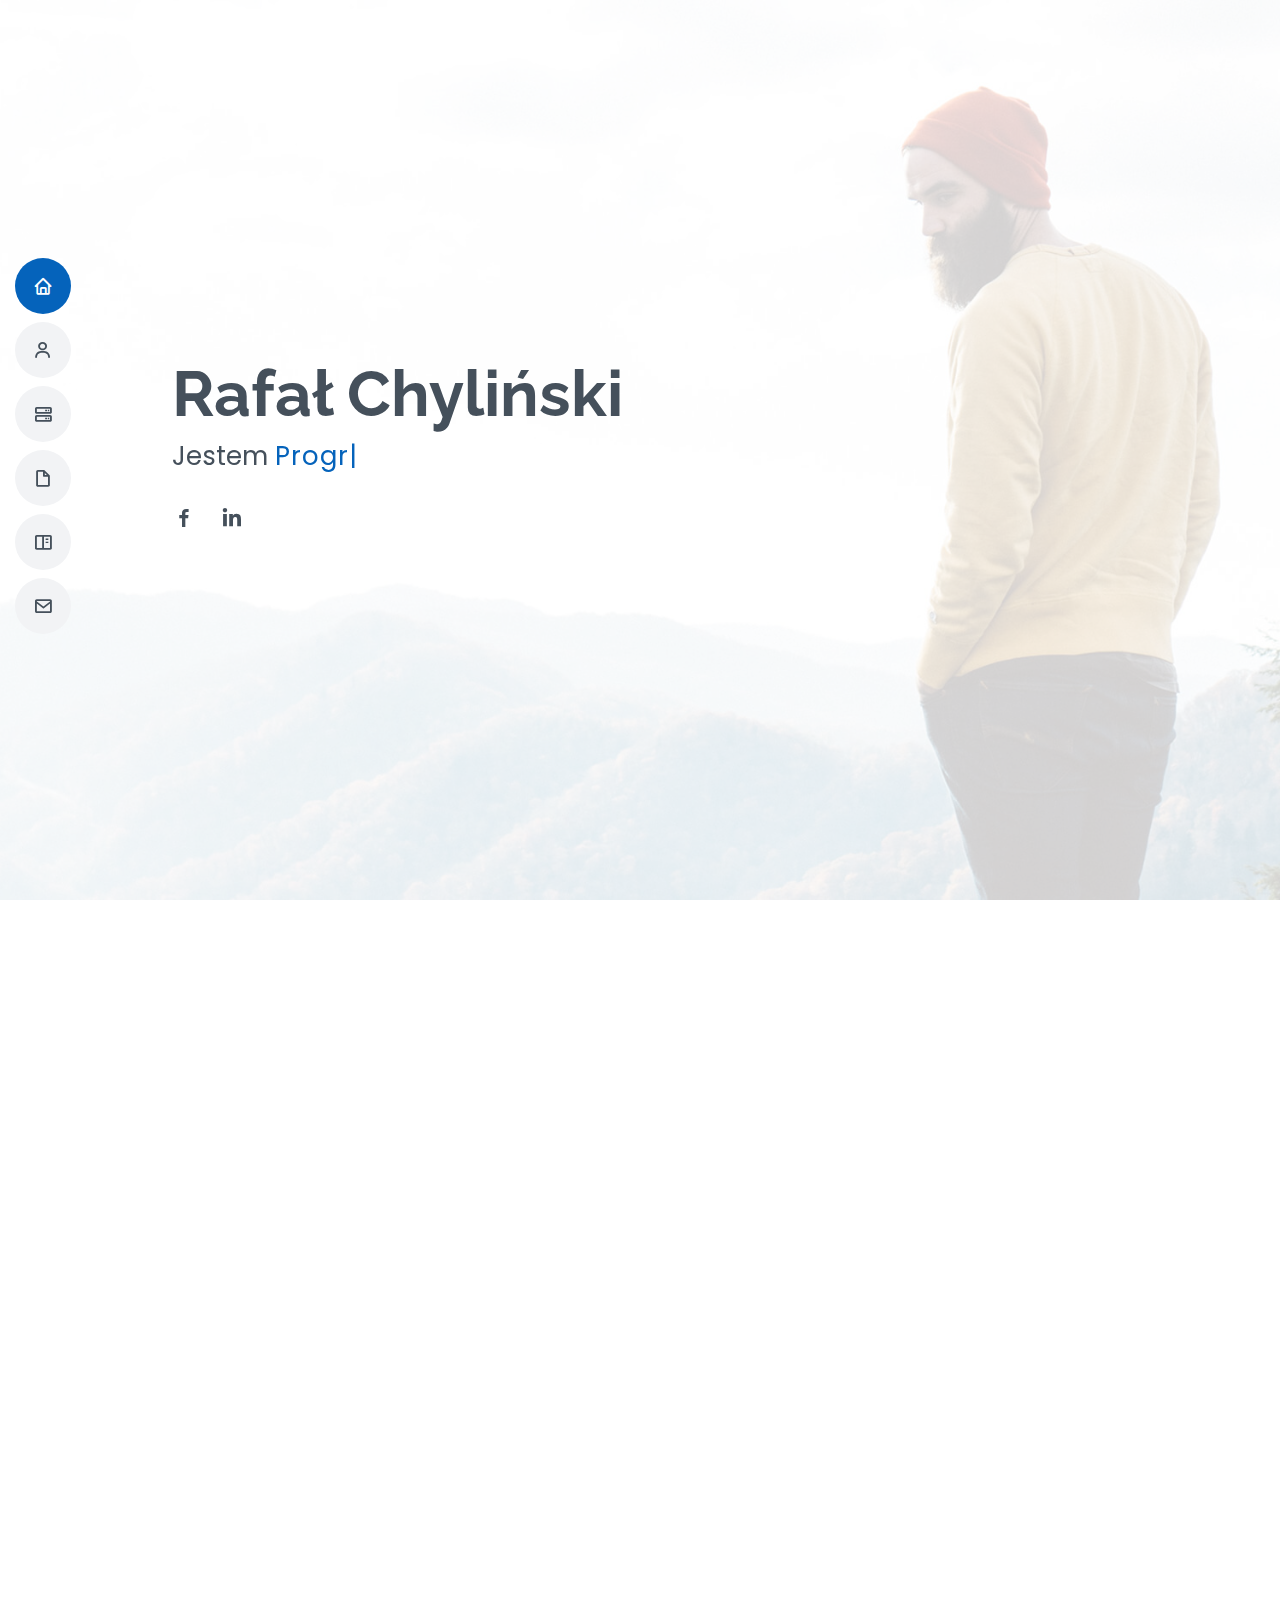
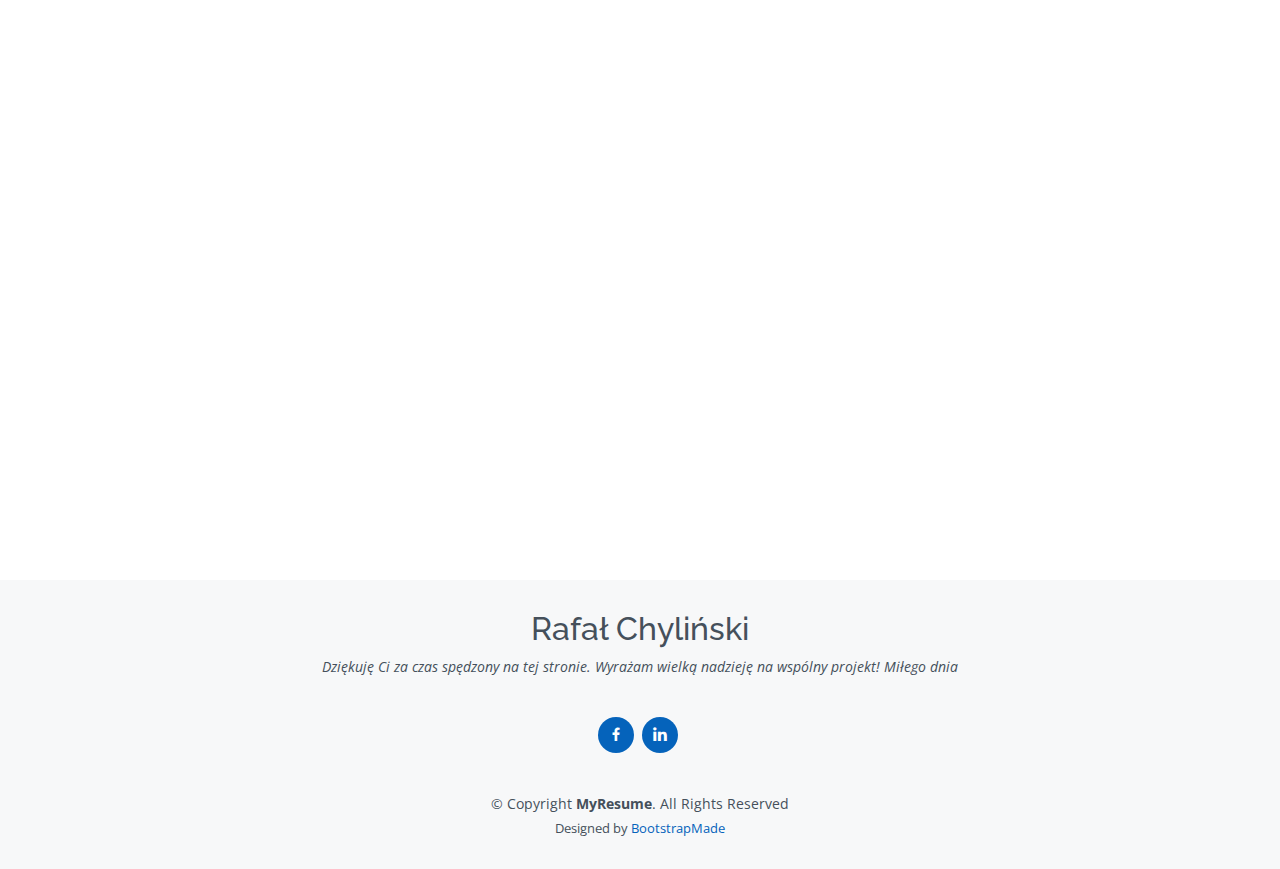
==== index.html @ b737c372 "fix contact form" ====
<!DOCTYPE html>
<html lang="en">

<head>
  <meta charset="utf-8">
  <meta content="width=device-width, initial-scale=1.0" name="viewport">

  <title>Rafał Chyliński Twój java developer</title>
  <meta content="" name="description">
  <meta content="" name="keywords">

  <!-- Favicons -->
  <link href="assets/img/favicon.png" rel="icon">
  <link href="assets/img/apple-touch-icon.png" rel="apple-touch-icon">

  <!-- Google Fonts -->
  <link href="https://fonts.googleapis.com/css?family=Open+Sans:300,300i,400,400i,600,600i,700,700i|Raleway:300,300i,400,400i,500,500i,600,600i,700,700i|Poppins:300,300i,400,400i,500,500i,600,600i,700,700i" rel="stylesheet">

  <!-- Vendor CSS Files -->
  <link href="assets/vendor/aos/aos.css" rel="stylesheet">
  <link href="assets/vendor/bootstrap/css/bootstrap.min.css" rel="stylesheet">
  <link href="assets/vendor/bootstrap-icons/bootstrap-icons.css" rel="stylesheet">
  <link href="assets/vendor/boxicons/css/boxicons.min.css" rel="stylesheet">
  <link href="assets/vendor/glightbox/css/glightbox.min.css" rel="stylesheet">
  <link href="assets/vendor/swiper/swiper-bundle.min.css" rel="stylesheet">

  <!-- Template Main CSS File -->
  <link href="assets/css/style.css" rel="stylesheet">

  <!-- =======================================================
  * Template Name: MyResume - v4.7.0
  * Template URL: https://bootstrapmade.com/free-html-bootstrap-template-my-resume/
  * Author: BootstrapMade.com
  * License: https://bootstrapmade.com/license/
  ======================================================== -->
</head>

<body>

  <!-- ======= Mobile nav toggle button ======= -->
  <!-- <button type="button" class="mobile-nav-toggle d-xl-none"><i class="bi bi-list mobile-nav-toggle"></i></button> -->
  <i class="bi bi-list mobile-nav-toggle d-xl-none"></i>
  <!-- ======= Header ======= -->
  <header id="header" class="d-flex flex-column justify-content-center">

    <nav id="navbar" class="navbar nav-menu">
      <ul>
        <li><a href="#hero" class="nav-link scrollto active"><i class="bx bx-home"></i> <span>Start</span></a></li>
        <li><a href="#about" class="nav-link scrollto"><i class="bx bx-user"></i> <span>O mnie</span></a></li>
        <li><a href="#skills" class="nav-link scrollto"><i class="bx bx-server"></i> <span>Umiejętności</span></a></li>
        <li><a href="#resume" class="nav-link scrollto"><i class="bx bx-file-blank"></i> <span>Kariera</span></a></li>
        <li><a href="#portfolio" class="nav-link scrollto"><i class="bx bx-book-content"></i> <span>Projekty</span></a></li>
        <li><a href="#contact" class="nav-link scrollto"><i class="bx bx-envelope"></i> <span>Kontakt</span></a></li>
      </ul>
    </nav><!-- .nav-menu -->

  </header><!-- End Header -->

  <!-- ======= Hero Section ======= -->
  <section id="hero" class="d-flex flex-column justify-content-center">
    <div class="container" data-aos="zoom-in" data-aos-delay="100">
      <h1>Rafał Chyliński</h1>
      <p>Jestem <span class="typed" data-typed-items="Programistą, Harcerzem, Pozytywnie usposobiony, Komunikatywny"></span></p>
      <div class="social-links">
<!--        <a href="#" class="twitter"><i class="bx bxl-twitter"></i></a>-->
        <a href="www.fb.chylu.pl" class="facebook"><i class="bx bxl-facebook"></i></a>
<!--        <a href="#" class="instagram"><i class="bx bxl-instagram"></i></a>-->
<!--        <a href="#" class="google-plus"><i class="bx bxl-skype"></i></a>-->
        <a href="www.linkedin.chylu.pl" class="linkedin"><i class="bx bxl-linkedin"></i></a>
      </div>
    </div>
  </section><!-- End Hero -->

  <main id="main">

    <!-- ======= About Section ======= -->
    <section id="about" class="about">
      <div class="container" data-aos="fade-up">

        <div class="section-title">
          <h2>O mnie</h2>
          <p>
            <br>Zapraszam do obejrzenia efektów mojej ścieżki, która będzie na tej stronie aktualizowana regularnie
          </p>
        </div>

        <div class="row">
          <div class="col-lg-4">
            <img src="assets/img/profile-img.jpg" class="img-fluid" alt="">
          </div>
          <div class="col-lg-8 pt-4 pt-lg-0 content">
            <h3>Trainee Java Developer.</h3>
            <p class="fst-italic">
<!--              coś tu może wstawię jako tekst-->
            </p>
            <div class="row">
              <div class="col-lg-6">
                <ul>
                  <li><i class="bi bi-chevron-right"></i> <strong>Data urodzenia:</strong> <span>27 czerwca 1993</span></li>
                  <li><i class="bi bi-chevron-right"></i> <strong>Strona:</strong> <span>www.chylu.pl</span></li>
                  <li><i class="bi bi-chevron-right"></i> <strong>Telefon:</strong> <span>+48 500 416 830</span></li>
                  <li><i class="bi bi-chevron-right"></i> <strong>Miasto:</strong> <span>Łódź, Polska</span></li>
                </ul>
              </div>
              <div class="col-lg-6">
                <ul>
                  <li><i class="bi bi-chevron-right"></i> <strong>Wiek:</strong> <span>29</span></li>
                  <li><i class="bi bi-chevron-right"></i> <strong>Poziom wiedzy:</strong> <span>Początkujący</span></li>
                  <li><i class="bi bi-chevron-right"></i> <strong>Adres mailowy:</strong> <span>rafalchylinski93@gmail.com</span></li>
                  <li><i class="bi bi-chevron-right"></i> <strong>Czy poszukuję pracy:</strong> <span>obecnie tak</span></li>
                </ul>
              </div>
            </div>
            <p>
              Jeszcze początkujący programista z wielką pasją tworzenia przemyślanego kodu.
              Od pierwszego "Hello World" świat pisania programów mnie niesamowicie wciągnął..
              <br><br>Ale początek mojej drogi wydaje mi się, że zaczął się wcześniej - kiedy to na lekcjach informatyki tworzyliśmy w HTML'u strony internetowe.
              Wtedy już czułem, że chciałbym tworzyć kod i urzeczywistniać zakładane cele projektowe.
              Później nastał moment największego boomu na CMS'y i
              utworzyłem istniejącą do dzisiaj stronę mojej drużyny <a href="www.stalowa.pl" >Stalowej Trzynastki</a>
              <br><br>
              Po wielu latach pracy z klientami w obsłudze telefonicznej czy bezpośredniej, zdecydowałem się wrócić do mojego marzenia. Idei zostania programistą.
              <br> Śledziłem techonologię Python / C++ / C#... Jednak to java skradła moje serce i jej poświęciłem ostatni czas swojego życia.
            </p>
          </div>
        </div>

      </div>
    </section><!-- End About Section -->


    <!-- ======= Skills Section ======= -->
    <section id="skills" class="skills section-bg">
      <div class="container" data-aos="fade-up">

        <div class="section-title">
          <h2>Umiejętności</h2>
          <p>Zdolności wyuczone podczas mojej kariery zawodowej i nauki</p>
        </div>

        <div class="row skills-content">

          <div class="col-lg-6">

            <div class="progress">
              <span class="skill"><h1>Twarde:</h1> <i class="val"></i></span>
            </div>
            <div class="progress">
              <span class="skill"><h3>- Java</h3> <i class="val"></i></span>
            </div>
            <div class="progress">
              <span class="skill"><h3>- Swing</h3> <i class="val"></i></span>
            </div>
            <div class="progress">
              <span class="skill"><h3>- JavaFX</h3> <i class="val"></i></span>
            </div>
            <div class="progress">
              <span class="skill"><h3>- Vaadin</h3> <i class="val"></i></span>
            </div>
            <div class="progress">
              <span class="skill"><h3>- Maven</h3> <i class="val"></i></span>
            </div>
            <div class="progress">
              <span class="skill"><h3>- H2</h3> <i class="val"></i></span>
            </div>


          </div>

          <div class="col-lg-6">
            <div class="progress">
              <span class="skill"><h1>Miękkie:</h1> <i class="val"></i></span>
            </div>
            <div class="progress">
              <span class="skill"><h3>- Ciepliwość</h3> <i class="val"></i></span>
            </div>
            <div class="progress">
              <span class="skill"><h3>- Komunikatywność</h3> <i class="val"></i></span>
            </div>
            <div class="progress">
              <span class="skill"><h3>- Kreatywność</h3> <i class="val"></i></span>
            </div>
            <div class="progress">
              <span class="skill"><h3>- Samodyscyplina</h3> <i class="val"></i></span>
            </div>
            <div class="progress">
              <span class="skill"><h3>- Motywacja do pracy</h3> <i class="val"></i></span>
            </div>
            <div class="progress">
              <span class="skill"><h3>- Odporność na stres</h3> <i class="val"></i></span>
            </div>
          </div>

        </div>

      </div>
    </section><!-- End Skills Section -->

    <!-- ======= Resume Section ======= -->
    <section id="resume" class="resume">
      <div class="container" data-aos="fade-up">

        <div class="section-title">
          <h2>Ścieżka zawodowa</h2>
          <p>Każdy człowiek ma swoje własne ścieżki, ja moją opisałem poniżej</p>
        </div>

        <div class="row">

          <div class="col-lg-6">
            <h3 class="resume-title">Doświadczenie zawodowe:</h3>

            <div class="resume-item">
              <h4>Operator - Specjalista ds. szybkiego reagowania</h4>
              <h5>2021 Maj - 2022 Czerwiec</h5>
              <p><em><b>Viasat Monitoring</b>, Warszawa, Polska </em></p>
              <ul>
                <li>Operator czuwający nad bezpieczeństwem obiektów</li>
                <li>Zamknięcie działu monitorowania obiektu do końca czerwca 2022</li>
                <li><b>Nabyte umiejętności:</b>
                  <br> Działanie pod presją czasu
                  <br> Odporność na stres
                  <br> Asertywność
                  <br> Umiejętność utrzymania stałego skupienia (zmiany 12 godzinne)
                </li>
              </ul>
            </div>

            <div class="resume-item">
              <h4>Pracownik magazynowy</h4>
              <h5>2020 Lipiec - 2021 Kwiecień</h5>
              <p><em><b>Albert Heijn</b>, Ultrecht, Bleiswijk, Królewstwo Niderlandów</em></p>
              <ul>
                <li>Pracownik magazynowy w polskiej załodze</li>
                <li><b>Nabyte umiejętności:</b>
                  <br> Holenderska kultura pracy
                </li>
              </ul>
            </div>

            <div class="resume-item">
              <h4>Zastępca kierownika sklepu zoologicznego</h4>
              <h5>2018 Luty - 2020 Maj</h5>
              <p><em><b>Pimpek</b>, Łódź, Polska</em></p>
              <ul>
                <li>Od czerwca 2019 zastępca kierowniku sklepu, aż do jego upadku przez pandemię COVID-19</li>
                <li>Zajmowanie się zamawiania towaru / fakturowaniem przychodzących klientów</li>
                <li><b>Nabyte umiejętności:</b>
                  <br> Sprawne rozwiązywanie konfliktów
                  <br> Niwelowanie szumów komunikacyjnych
                </li>
              </ul>
            </div>

            <div class="resume-item">
              <h4>Starszy konsultant ds obsługi klienta</h4>
              <h5>2014 Lipiec - 2018 Luty</h5>
              <p><em><b>DHL Parcel</b>, Łódź, Polska</em></p>
              <ul>
                <li>Od 2017 pracownik działu mailowego</li>
                <li>Od 2016 tytuł: Starszy konsultant</li>
                <li><b>Nabyte umiejętności:</b>
                  <br> Cierpliwość
                  <br> Pokora
                  <br> Pewność siebie
                </li>
              </ul>
            </div>

            <div class="resume-item">
              <h4>Specjalista ds. obsługi klienta</h4>
              <h5>2011 Sierpień - 2014 Czerwiec</h5>
              <p><em><b>PGE Obrót</b>, Łódź, Polska</em></p>
              <ul>
                <li>Od 2013 tytuł: "Specjalisty" oraz rozpoczęcie pracy na cały etat</li>
                <li>W 2011 praca w niepełnym wymiarze godzin, w związku z nauką</li>
                <li><b>Nabyte umiejętności:</b>
                  <br> Kreatywność
                  <br> Komunikatywność
                  <br> Otwartość na rozwój
                  <br> Zdolnośc do empatii
                </li>
              </ul>
            </div>



          </div>


          <div class="col-lg-6">
            <h3 class="resume-title">Streszczenie</h3>
            <div class="resume-item pb-0">
              <h4>Rafał Chyliński</h4>
              <p><em>Wieloletni pracownik call-center / pracy w handlu / biura ochrony, <br>nauczyłem się programować i wystawiam swoją kandydaturę na rynku pracy</em></p>
              <ul>
                <li>Łódź, Polska</li>
                <li>+48 500 416 830</li>
                <li>rafalchylinski93@gmail.com</li>
              </ul>
            </div>

            <div class="resume-item">
              <h4>Przewodniczący stowarzyszenia</h4>
              <h5>2016 Sierpień - Obecnie</h5>
              <p><em><b>XIII ŁNDH</b>, Łódź, Polska</em></p>
              <ul>
                <li>Od 2016 przewodniczący stowarzyszenia <br>XIII niezależnej drużyny harcerskiej <br>"Stalowa Trzynastka" im. gen. Józefa Bema</li>
              </ul>
            </div>

            <h3 class="resume-title">Edukacja</h3>
            <div class="resume-item">
              <h4>Technik organizacji usług gastronomicznych</h4>
              <h5>2009 - 2013</h5>
              <p><em>Zespół Szkół Gastronomicznych w Łodzi</em></p>
              <p>Planowanie i rozliczanie usług gastronomicznych. Określanie zakresu usług i potrzebnego sprzętu oraz zasobów ludzkich. Pisanie dokumentacji i rozliczeń. Umiejętności gotowania</p>
            </div>
            <h3 class="resume-title">Zainteresowania</h3>
            <div class="resume-item">
              <h4>Szermierka go-now</h4>
              <h5>2014 - obecnie</h5>
              <p>Sport na bazie tradycyjnych walk bronią białą - w bezpiecznej formie szabel okrytych pianką.</p>
            </div>
            <div class="resume-item">
              <h4>Gitara</h4>
              <h5>2003 - obecnie</h5>
              <p>Od początków w ZHP grałem przy ogniskach i śpiewankach. Lubię najbardziej rock ballady.</p>
            </div>
            <div class="resume-item">
              <h4>Esport</h4>
              <h5>2017 - obecnie</h5>
              <p>Początkowo organizator turniejów TurniejeOnline.eu Później bierny obserwator</p>
            </div>
          </div>


        </div>

      </div>
    </section><!-- End Resume Section -->

    <!-- ======= Portfolio Section ======= -->
    <section id="portfolio" class="portfolio section-bg">
      <div class="container" data-aos="fade-up">

        <div class="section-title">
          <h2>Realizowane projekty</h2>
          <p>
            W tej sekcji znajdą Państwo opisy realizowanych przez ze mnie projektów. Dla wygody są podzielone na wciąż trwające i te już zakończone
          </p>
        </div>

        <div class="row">
          <div class="col-lg-12 d-flex justify-content-center" data-aos="fade-up" data-aos-delay="100">
            <ul id="portfolio-flters">
              <li data-filter="*" class="filter-active">Wszystkie</li>
              <li data-filter=".filter-web">W trakcie</li>
              <li data-filter=".filter-card">Zakończone</li>
            </ul>
          </div>
        </div>


        <div class="row portfolio-container" data-aos="fade-up" data-aos-delay="200">


          <div class="col-lg-4 col-md-6 portfolio-item filter-web">
            <div class="portfolio-wrap">
              <img src="assets/img/portfolio/portfolio-1.jpg" class="img-fluid" alt="">
              <div class="portfolio-info">
                <h4>Hotel Manager</h4>
                <p>W trakcie</p>
                <div class="portfolio-links">
                  <a href="hotelapp.html" class="portfolio-details-lightbox" data-glightbox="type: external" title="Szczegóły projektu"><i class="bx bx-link"></i></a>
                </div>
              </div>
            </div>
          </div>

          <div class="col-lg-4 col-md-6 portfolio-item filter-card">
            <div class="portfolio-wrap">
              <img src="assets/img/portfolio/portfolio-2.jpg" class="img-fluid" alt="">
              <div class="portfolio-info">
                <h4>Walczące koty</h4>
                <p>Zakończone</p>
                <div class="portfolio-links">
                  <a href="catsapp.html" class="portfolio-details-lightbox" data-glightbox="type: external" title="Portfolio Details"><i class="bx bx-link"></i></a>
                </div>
              </div>
            </div>
          </div>

        </div>

      </div>
    </section><!-- End Portfolio Section -->

    <!-- ======= Contact Section ======= -->
    <section id="contact" class="contact">
      <div class="container" data-aos="fade-up">

        <div class="section-title">
          <h2>Contact</h2>
        </div>

        <div class="row mt-1">

          <div class="col-lg-4">
            <div class="info">
              <div class="address">
                <i class="bi bi-geo-alt"></i>
                <h4>Lokalizacja:</h4>
                <p>Łódź, Polska</p>
              </div>

              <div class="email">
                <i class="bi bi-envelope"></i>
                <h4>Email:</h4>
                <p>rafalchylinski93@gmail.com</p>
              </div>

              <div class="phone">
                <i class="bi bi-phone"></i>
                <h4>Telefon:</h4>
                <p>+48 500 416 830</p>
              </div>

            </div>

          </div>

          <div class="col-lg-8 mt-5 mt-lg-0">

            <form action="forms/contact.php" method="post" role="form" class="php-email-form">
              <div class="row">
                <div class="col-md-6 form-group">
                  <input type="text" name="name" class="form-control" id="name" placeholder="Twoje imię i nazwisko" required>
                </div>
                <div class="col-md-6 form-group mt-3 mt-md-0">
                  <input type="email" class="form-control" name="email" id="email" placeholder="Twój adres mailowy" required>
                </div>
              </div>
              <div class="form-group mt-3">
                <input type="text" class="form-control" name="subject" id="subject" placeholder="Temat wiadomości" required>
              </div>
              <div class="form-group mt-3">
                <textarea class="form-control" name="message" rows="5" placeholder="Twoja wiadomość" required></textarea>
              </div>
              <div class="my-3">
                <div class="loading">Ładowanie</div>
                <div class="error-message"></div>
                <div class="sent-message">Formularz obecnie nie działa. Proszę o wysłać wiadomość na mail podany po lewej</div>
              </div>
              <div class="text-center"><button type="submit">Obecnie nie wyśle wiadomości</button></div>
            </form>

          </div>

        </div>

      </div>
    </section><!-- End Contact Section -->

  </main><!-- End #main -->

  <!-- ======= Footer ======= -->
  <footer id="footer">
    <div class="container">
      <h2>Rafał Chyliński</h2>
      <p>Dziękuję Ci za czas spędzony na tej stronie. Wyrażam wielką nadzieję na wspólny projekt! Miłego dnia</p>
      <div class="social-links">
        <!--        <a href="#" class="twitter"><i class="bx bxl-twitter"></i></a>-->
        <a href="www.fb.chylu.pl" class="facebook"><i class="bx bxl-facebook"></i></a>
        <!--        <a href="#" class="instagram"><i class="bx bxl-instagram"></i></a>-->
        <!--        <a href="#" class="google-plus"><i class="bx bxl-skype"></i></a>-->
        <a href="www.linkedin.chylu.pl" class="linkedin"><i class="bx bxl-linkedin"></i></a>
      </div>
      <div class="copyright">
        &copy; Copyright <strong><span>MyResume</span></strong>. All Rights Reserved
      </div>
      <div class="credits">
        <!-- All the links in the footer should remain intact. -->
        <!-- You can delete the links only if you purchased the pro version. -->
        <!-- Licensing information: [license-url] -->
        <!-- Purchase the pro version with working PHP/AJAX contact form: https://bootstrapmade.com/free-html-bootstrap-template-my-resume/ -->
        Designed by <a href="https://bootstrapmade.com/">BootstrapMade</a>
      </div>
    </div>
  </footer><!-- End Footer -->

  <div id="preloader"></div>
  <a href="#" class="back-to-top d-flex align-items-center justify-content-center"><i class="bi bi-arrow-up-short"></i></a>

  <!-- Vendor JS Files -->
  <script src="assets/vendor/purecounter/purecounter.js"></script>
  <script src="assets/vendor/aos/aos.js"></script>
  <script src="assets/vendor/bootstrap/js/bootstrap.bundle.min.js"></script>
  <script src="assets/vendor/glightbox/js/glightbox.min.js"></script>
  <script src="assets/vendor/isotope-layout/isotope.pkgd.min.js"></script>
  <script src="assets/vendor/swiper/swiper-bundle.min.js"></script>
  <script src="assets/vendor/typed.js/typed.min.js"></script>
  <script src="assets/vendor/waypoints/noframework.waypoints.js"></script>
  <script src="assets/vendor/php-email-form/validate.js"></script>

  <!-- Template Main JS File -->
  <script src="assets/js/main.js"></script>

</body>

</html>
---- assets/css/style.css ----
/**
* Template Name: MyResume - v4.7.0
* Template URL: https://bootstrapmade.com/free-html-bootstrap-template-my-resume/
* Author: BootstrapMade.com
* License: https://bootstrapmade.com/license/
*/

/*--------------------------------------------------------------
# General
--------------------------------------------------------------*/
body {
  font-family: "Open Sans", sans-serif;
  color: #272829;
}

a {
  color: #0563bb;
  text-decoration: none;
}

a:hover {
  color: #067ded;
  text-decoration: none;
}

h1, h2, h3, h4, h5, h6 {
  font-family: "Raleway", sans-serif;
}

/*--------------------------------------------------------------
# Back to top button
--------------------------------------------------------------*/
.back-to-top {
  position: fixed;
  visibility: hidden;
  opacity: 0;
  right: 15px;
  bottom: 15px;
  z-index: 996;
  background: #0563bb;
  width: 40px;
  height: 40px;
  border-radius: 50px;
  transition: all 0.4s;
}
.back-to-top i {
  font-size: 28px;
  color: #fff;
  line-height: 0;
}
.back-to-top:hover {
  background: #0678e3;
  color: #fff;
}
.back-to-top.active {
  visibility: visible;
  opacity: 1;
}

/*--------------------------------------------------------------
# Preloader
--------------------------------------------------------------*/
#preloader {
  position: fixed;
  top: 0;
  left: 0;
  right: 0;
  bottom: 0;
  z-index: 9999;
  overflow: hidden;
  background: #fff;
}

#preloader:before {
  content: "";
  position: fixed;
  top: calc(50% - 30px);
  left: calc(50% - 30px);
  border: 6px solid #0563bb;
  border-top-color: #fff;
  border-bottom-color: #fff;
  border-radius: 50%;
  width: 60px;
  height: 60px;
  -webkit-animation: animate-preloader 1s linear infinite;
  animation: animate-preloader 1s linear infinite;
}

@-webkit-keyframes animate-preloader {
  0% {
    transform: rotate(0deg);
  }
  100% {
    transform: rotate(360deg);
  }
}

@keyframes animate-preloader {
  0% {
    transform: rotate(0deg);
  }
  100% {
    transform: rotate(360deg);
  }
}
/*--------------------------------------------------------------
# Disable aos animation delay on mobile devices
--------------------------------------------------------------*/
@media screen and (max-width: 768px) {
  [data-aos-delay] {
    transition-delay: 0 !important;
  }
}
/*--------------------------------------------------------------
# Header
--------------------------------------------------------------*/
#header {
  position: fixed;
  top: 0;
  left: 0;
  bottom: 0;
  z-index: 9997;
  transition: all 0.5s;
  padding: 15px;
  overflow-y: auto;
}
@media (max-width: 992px) {
  #header {
    width: 300px;
    background: #fff;
    border-right: 1px solid #e6e9ec;
    left: -300px;
  }
}

@media (min-width: 992px) {
  #main {
    margin-left: 100px;
  }
}
/*--------------------------------------------------------------
# Navigation Menu
--------------------------------------------------------------*/
/**
* Desktop Navigation 
*/
.nav-menu {
  padding: 0;
  display: block;
}
.nav-menu * {
  margin: 0;
  padding: 0;
  list-style: none;
}
.nav-menu > ul > li {
  position: relative;
  white-space: nowrap;
}
.nav-menu a, .nav-menu a:focus {
  display: flex;
  align-items: center;
  color: #45505b;
  padding: 10px 18px;
  margin-bottom: 8px;
  transition: 0.3s;
  font-size: 15px;
  border-radius: 50px;
  background: #f2f3f5;
  height: 56px;
  width: 100%;
  overflow: hidden;
  transition: 0.3s;
}
.nav-menu a i, .nav-menu a:focus i {
  font-size: 20px;
}
.nav-menu a span, .nav-menu a:focus span {
  padding: 0 5px 0 7px;
  color: #45505b;
}
@media (min-width: 992px) {
  .nav-menu a, .nav-menu a:focus {
    width: 56px;
  }
  .nav-menu a span, .nav-menu a:focus span {
    display: none;
    color: #fff;
  }
}
.nav-menu a:hover, .nav-menu .active, .nav-menu .active:focus, .nav-menu li:hover > a {
  color: #fff;
  background: #0563bb;
}
.nav-menu a:hover span, .nav-menu .active span, .nav-menu .active:focus span, .nav-menu li:hover > a span {
  color: #fff;
}
.nav-menu a:hover, .nav-menu li:hover > a {
  width: 100%;
  color: #fff;
}
.nav-menu a:hover span, .nav-menu li:hover > a span {
  display: block;
}

/**
* Mobile Navigation 
*/
.mobile-nav-toggle {
  position: fixed;
  right: 10px;
  top: 10px;
  z-index: 9998;
  border: 0;
  background: none;
  font-size: 28px;
  transition: all 0.4s;
  outline: none !important;
  line-height: 0;
  cursor: pointer;
  border-radius: 50px;
  padding: 5px;
}
.mobile-nav-toggle i {
  color: #45505b;
}

.mobile-nav-active {
  overflow: hidden;
}
.mobile-nav-active #header {
  left: 0;
}
.mobile-nav-active .mobile-nav-toggle {
  color: #fff;
  background-color: #0563bb;
}

/*--------------------------------------------------------------
# Hero Section
--------------------------------------------------------------*/
#hero {
  width: 100%;
  height: 100vh;
  background: url("../img/hero-bg.jpg") top right no-repeat;
  background-size: cover;
  position: relative;
}
@media (min-width: 992px) {
  #hero {
    padding-left: 160px;
  }
}
#hero:before {
  content: "";
  background: rgba(255, 255, 255, 0.8);
  position: absolute;
  bottom: 0;
  top: 0;
  left: 0;
  right: 0;
}
#hero h1 {
  margin: 0;
  font-size: 64px;
  font-weight: 700;
  line-height: 56px;
  color: #45505b;
}
#hero p {
  color: #45505b;
  margin: 15px 0 0 0;
  font-size: 26px;
  font-family: "Poppins", sans-serif;
}
#hero p span {
  color: #0563bb;
  letter-spacing: 1px;
}
#hero .social-links {
  margin-top: 30px;
}
#hero .social-links a {
  font-size: 24px;
  display: inline-block;
  color: #45505b;
  line-height: 1;
  margin-right: 20px;
  transition: 0.3s;
}
#hero .social-links a:hover {
  color: #0563bb;
}
@media (max-width: 992px) {
  #hero {
    text-align: center;
  }
  #hero h1 {
    font-size: 32px;
    line-height: 36px;
  }
  #hero p {
    margin-top: 10px;
    font-size: 20px;
    line-height: 24px;
  }
}

/*--------------------------------------------------------------
# Sections General
--------------------------------------------------------------*/
section {
  padding: 60px 0;
  overflow: hidden;
}

.section-title {
  text-align: center;
  padding-bottom: 30px;
}
.section-title h2 {
  font-size: 32px;
  font-weight: bold;
  text-transform: uppercase;
  margin-bottom: 20px;
  padding-bottom: 20px;
  position: relative;
  color: #45505b;
}
.section-title h2::before {
  content: "";
  position: absolute;
  display: block;
  width: 120px;
  height: 1px;
  background: #ddd;
  bottom: 1px;
  left: calc(50% - 60px);
}
.section-title h2::after {
  content: "";
  position: absolute;
  display: block;
  width: 40px;
  height: 3px;
  background: #0563bb;
  bottom: 0;
  left: calc(50% - 20px);
}
.section-title p {
  margin-bottom: 0;
}

/*--------------------------------------------------------------
# About
--------------------------------------------------------------*/
.about .content h3 {
  font-weight: 700;
  font-size: 26px;
  color: #728394;
}
.about .content ul {
  list-style: none;
  padding: 0;
}
.about .content ul li {
  margin-bottom: 20px;
  display: flex;
  align-items: center;
}
.about .content ul strong {
  margin-right: 10px;
}
.about .content ul i {
  font-size: 16px;
  margin-right: 5px;
  color: #0563bb;
  line-height: 0;
}
.about .content p:last-child {
  margin-bottom: 0;
}

/*--------------------------------------------------------------
# Facts
--------------------------------------------------------------*/
.facts .count-box {
  padding: 30px 30px 25px 30px;
  margin-top: 30px;
  width: 100%;
  position: relative;
  text-align: center;
  background: #fff;
}
.facts .count-box i {
  position: absolute;
  top: -25px;
  left: 50%;
  transform: translateX(-50%);
  font-size: 24px;
  background: #0563bb;
  color: #fff;
  border-radius: 50px;
  display: inline-flex;
  align-items: center;
  justify-content: center;
  width: 48px;
  height: 48px;
}
.facts .count-box span {
  font-size: 36px;
  display: block;
  font-weight: 600;
  color: #011426;
}
.facts .count-box p {
  padding: 0;
  margin: 0;
  font-family: "Raleway", sans-serif;
  font-size: 14px;
}

/*--------------------------------------------------------------
# Akills
--------------------------------------------------------------*/
.skills .progress {
  height: 60px;
  display: block;
  background: none;
  border-radius: 0;
}
.skills .progress .skill {
  padding: 10px 0;
  margin: 0;
  text-transform: uppercase;
  display: block;
  font-weight: 600;
  font-family: "Poppins", sans-serif;
  color: #45505b;
}
.skills .progress .skill .val {
  float: right;
  font-style: normal;
}
.skills .progress-bar-wrap {
  background: #f2f3f5;
}
.skills .progress-bar {
  width: 1px;
  height: 10px;
  transition: 0.9s;
  background-color: #0563bb;
}

/*--------------------------------------------------------------
# Resume
--------------------------------------------------------------*/
.resume .resume-title {
  font-size: 26px;
  font-weight: 700;
  margin-top: 20px;
  margin-bottom: 20px;
  color: #45505b;
}
.resume .resume-item {
  padding: 0 0 20px 20px;
  margin-top: -2px;
  border-left: 2px solid #0563bb;
  position: relative;
}
.resume .resume-item h4 {
  line-height: 18px;
  font-size: 18px;
  font-weight: 600;
  text-transform: uppercase;
  font-family: "Poppins", sans-serif;
  color: #0563bb;
  margin-bottom: 10px;
}
.resume .resume-item h5 {
  font-size: 16px;
  background: #f7f8f9;
  padding: 5px 15px;
  display: inline-block;
  font-weight: 600;
  margin-bottom: 10px;
}
.resume .resume-item ul {
  padding-left: 20px;
}
.resume .resume-item ul li {
  padding-bottom: 10px;
}
.resume .resume-item:last-child {
  padding-bottom: 0;
}
.resume .resume-item::before {
  content: "";
  position: absolute;
  width: 16px;
  height: 16px;
  border-radius: 50px;
  left: -9px;
  top: 0;
  background: #fff;
  border: 2px solid #0563bb;
}

/*--------------------------------------------------------------
# Portfolio
--------------------------------------------------------------*/
.portfolio .portfolio-item {
  margin-bottom: 30px;
}
.portfolio #portfolio-flters {
  padding: 0;
  margin: 0 auto 25px auto;
  list-style: none;
  text-align: center;
  background: #fff;
  border-radius: 50px;
  padding: 2px 15px;
}
.portfolio #portfolio-flters li {
  cursor: pointer;
  display: inline-block;
  padding: 10px 15px;
  font-size: 14px;
  font-weight: 600;
  line-height: 1;
  text-transform: uppercase;
  color: #272829;
  margin-bottom: 5px;
  transition: all 0.3s ease-in-out;
}
.portfolio #portfolio-flters li:hover, .portfolio #portfolio-flters li.filter-active {
  color: #0563bb;
}
.portfolio #portfolio-flters li:last-child {
  margin-right: 0;
}
.portfolio .portfolio-wrap {
  transition: 0.3s;
  position: relative;
  overflow: hidden;
  z-index: 1;
  background: rgba(69, 80, 91, 0.8);
}
.portfolio .portfolio-wrap::before {
  content: "";
  background: rgba(255, 255, 255, 0.7);
  position: absolute;
  left: 30px;
  right: 30px;
  top: 30px;
  bottom: 30px;
  transition: all ease-in-out 0.3s;
  z-index: 2;
  opacity: 0;
}
.portfolio .portfolio-wrap .portfolio-info {
  opacity: 0;
  position: absolute;
  top: 0;
  left: 0;
  right: 0;
  bottom: 0;
  text-align: center;
  z-index: 3;
  transition: all ease-in-out 0.3s;
  display: flex;
  flex-direction: column;
  justify-content: center;
  align-items: center;
}
.portfolio .portfolio-wrap .portfolio-info::before {
  display: block;
  content: "";
  width: 48px;
  height: 48px;
  position: absolute;
  top: 35px;
  left: 35px;
  border-top: 3px solid #d7dce1;
  border-left: 3px solid #d7dce1;
  transition: all 0.5s ease 0s;
  z-index: 9994;
}
.portfolio .portfolio-wrap .portfolio-info::after {
  display: block;
  content: "";
  width: 48px;
  height: 48px;
  position: absolute;
  bottom: 35px;
  right: 35px;
  border-bottom: 3px solid #d7dce1;
  border-right: 3px solid #d7dce1;
  transition: all 0.5s ease 0s;
  z-index: 9994;
}
.portfolio .portfolio-wrap .portfolio-info h4 {
  font-size: 20px;
  color: #45505b;
  font-weight: 600;
}
.portfolio .portfolio-wrap .portfolio-info p {
  color: #45505b;
  font-size: 14px;
  text-transform: uppercase;
  padding: 0;
  margin: 0;
}
.portfolio .portfolio-wrap .portfolio-links {
  text-align: center;
  z-index: 4;
}
.portfolio .portfolio-wrap .portfolio-links a {
  color: #45505b;
  margin: 0 2px;
  font-size: 28px;
  display: inline-block;
  transition: 0.3s;
}
.portfolio .portfolio-wrap .portfolio-links a:hover {
  color: #148af9;
}
.portfolio .portfolio-wrap:hover::before {
  top: 0;
  left: 0;
  right: 0;
  bottom: 0;
  opacity: 1;
}
.portfolio .portfolio-wrap:hover .portfolio-info {
  opacity: 1;
}
.portfolio .portfolio-wrap:hover .portfolio-info::before {
  top: 15px;
  left: 15px;
}
.portfolio .portfolio-wrap:hover .portfolio-info::after {
  bottom: 15px;
  right: 15px;
}

/*--------------------------------------------------------------
# Portfolio Details
--------------------------------------------------------------*/
.portfolio-details {
  padding-top: 40px;
}
.portfolio-details .portfolio-details-slider img {
  width: 100%;
}
.portfolio-details .portfolio-details-slider .swiper-pagination {
  margin-top: 20px;
  position: relative;
}
.portfolio-details .portfolio-details-slider .swiper-pagination .swiper-pagination-bullet {
  width: 12px;
  height: 12px;
  background-color: #fff;
  opacity: 1;
  border: 1px solid #0563bb;
}
.portfolio-details .portfolio-details-slider .swiper-pagination .swiper-pagination-bullet-active {
  background-color: #0563bb;
}
.portfolio-details .portfolio-info {
  padding: 30px;
  box-shadow: 0px 0 30px rgba(69, 80, 91, 0.08);
}
.portfolio-details .portfolio-info h3 {
  font-size: 22px;
  font-weight: 700;
  margin-bottom: 20px;
  padding-bottom: 20px;
  border-bottom: 1px solid #eee;
}
.portfolio-details .portfolio-info ul {
  list-style: none;
  padding: 0;
  font-size: 15px;
}
.portfolio-details .portfolio-info ul li + li {
  margin-top: 10px;
}
.portfolio-details .portfolio-description {
  padding-top: 30px;
}
.portfolio-details .portfolio-description h2 {
  font-size: 26px;
  font-weight: 700;
  margin-bottom: 20px;
}
.portfolio-details .portfolio-description p {
  padding: 0;
}

/*--------------------------------------------------------------
# Services
--------------------------------------------------------------*/
.services .icon-box {
  text-align: center;
  padding: 70px 20px 80px 20px;
  transition: all ease-in-out 0.3s;
  background: #fff;
  box-shadow: 0px 5px 90px 0px rgba(110, 123, 131, 0.05);
}
.services .icon-box .icon {
  margin: 0 auto;
  width: 100px;
  height: 100px;
  display: flex;
  align-items: center;
  justify-content: center;
  transition: ease-in-out 0.3s;
  position: relative;
}
.services .icon-box .icon i {
  font-size: 36px;
  transition: 0.5s;
  position: relative;
}
.services .icon-box .icon svg {
  position: absolute;
  top: 0;
  left: 0;
}
.services .icon-box .icon svg path {
  transition: 0.5s;
  fill: #f5f5f5;
}
.services .icon-box h4 {
  font-weight: 600;
  margin: 10px 0 15px 0;
  font-size: 22px;
}
.services .icon-box h4 a {
  color: #45505b;
  transition: ease-in-out 0.3s;
}
.services .icon-box p {
  line-height: 24px;
  font-size: 14px;
  margin-bottom: 0;
}
.services .icon-box:hover {
  border-color: #fff;
  box-shadow: 0px 0 35px 0 rgba(0, 0, 0, 0.08);
}
.services .iconbox-blue i {
  color: #47aeff;
}
.services .iconbox-blue:hover .icon i {
  color: #fff;
}
.services .iconbox-blue:hover .icon path {
  fill: #47aeff;
}
.services .iconbox-orange i {
  color: #ffa76e;
}
.services .iconbox-orange:hover .icon i {
  color: #fff;
}
.services .iconbox-orange:hover .icon path {
  fill: #ffa76e;
}
.services .iconbox-pink i {
  color: #e80368;
}
.services .iconbox-pink:hover .icon i {
  color: #fff;
}
.services .iconbox-pink:hover .icon path {
  fill: #e80368;
}
.services .iconbox-yellow i {
  color: #ffbb2c;
}
.services .iconbox-yellow:hover .icon i {
  color: #fff;
}
.services .iconbox-yellow:hover .icon path {
  fill: #ffbb2c;
}
.services .iconbox-red i {
  color: #ff5828;
}
.services .iconbox-red:hover .icon i {
  color: #fff;
}
.services .iconbox-red:hover .icon path {
  fill: #ff5828;
}
.services .iconbox-teal i {
  color: #11dbcf;
}
.services .iconbox-teal:hover .icon i {
  color: #fff;
}
.services .iconbox-teal:hover .icon path {
  fill: #11dbcf;
}

/*--------------------------------------------------------------
# Testimonials
--------------------------------------------------------------*/
.testimonials .section-header {
  margin-bottom: 40px;
}
.testimonials .testimonials-carousel, .testimonials .testimonials-slider {
  overflow: hidden;
}
.testimonials .testimonial-item {
  text-align: center;
}
.testimonials .testimonial-item .testimonial-img {
  width: 120px;
  border-radius: 50%;
  border: 4px solid #fff;
  margin: 0 auto;
}
.testimonials .testimonial-item h3 {
  font-size: 20px;
  font-weight: bold;
  margin: 10px 0 5px 0;
  color: #111;
}
.testimonials .testimonial-item h4 {
  font-size: 14px;
  color: #999;
  margin: 0 0 15px 0;
}
.testimonials .testimonial-item .quote-icon-left, .testimonials .testimonial-item .quote-icon-right {
  color: #90c8fc;
  font-size: 26px;
}
.testimonials .testimonial-item .quote-icon-left {
  display: inline-block;
  left: -5px;
  position: relative;
}
.testimonials .testimonial-item .quote-icon-right {
  display: inline-block;
  right: -5px;
  position: relative;
  top: 10px;
}
.testimonials .testimonial-item p {
  font-style: italic;
  margin: 0 auto 15px auto;
}
.testimonials .swiper-pagination {
  margin-top: 20px;
  position: relative;
}
.testimonials .swiper-pagination .swiper-pagination-bullet {
  width: 12px;
  height: 12px;
  background-color: #fff;
  opacity: 1;
  border: 1px solid #0563bb;
}
.testimonials .swiper-pagination .swiper-pagination-bullet-active {
  background-color: #0563bb;
}
@media (min-width: 992px) {
  .testimonials .testimonial-item p {
    width: 80%;
  }
}

/*--------------------------------------------------------------
# Contact
--------------------------------------------------------------*/
.contact .info {
  width: 100%;
  background: #fff;
}
.contact .info i {
  font-size: 20px;
  color: #0563bb;
  float: left;
  width: 44px;
  height: 44px;
  background: #eef7ff;
  display: flex;
  justify-content: center;
  align-items: center;
  border-radius: 50px;
  transition: all 0.3s ease-in-out;
}
.contact .info h4 {
  padding: 0 0 0 60px;
  font-size: 22px;
  font-weight: 600;
  margin-bottom: 5px;
  color: #45505b;
}
.contact .info p {
  padding: 0 0 0 60px;
  margin-bottom: 0;
  font-size: 14px;
  color: #728394;
}
.contact .info .email, .contact .info .phone {
  margin-top: 40px;
}
.contact .info .email:hover i, .contact .info .address:hover i, .contact .info .phone:hover i {
  background: #0563bb;
  color: #fff;
}
.contact .php-email-form {
  width: 100%;
  background: #fff;
}
.contact .php-email-form .form-group {
  padding-bottom: 8px;
}
.contact .php-email-form .error-message {
  display: none;
  color: #fff;
  background: #ed3c0d;
  text-align: left;
  padding: 15px;
  font-weight: 600;
}
.contact .php-email-form .error-message br + br {
  margin-top: 25px;
}
.contact .php-email-form .sent-message {
  display: none;
  color: #fff;
  background: #18d26e;
  text-align: center;
  padding: 15px;
  font-weight: 600;
}
.contact .php-email-form .loading {
  display: none;
  background: #fff;
  text-align: center;
  padding: 15px;
}
.contact .php-email-form .loading:before {
  content: "";
  display: inline-block;
  border-radius: 50%;
  width: 24px;
  height: 24px;
  margin: 0 10px -6px 0;
  border: 3px solid #18d26e;
  border-top-color: #eee;
  -webkit-animation: animate-loading 1s linear infinite;
  animation: animate-loading 1s linear infinite;
}
.contact .php-email-form input, .contact .php-email-form textarea {
  border-radius: 4px;
  box-shadow: none;
  font-size: 14px;
}
.contact .php-email-form input {
  height: 44px;
}
.contact .php-email-form textarea {
  padding: 10px 12px;
}
.contact .php-email-form button[type=submit] {
  background: #0563bb;
  border: 0;
  padding: 10px 35px;
  color: #fff;
  transition: 0.4s;
  border-radius: 50px;
}
.contact .php-email-form button[type=submit]:hover {
  background: #0678e3;
}
@-webkit-keyframes animate-loading {
  0% {
    transform: rotate(0deg);
  }
  100% {
    transform: rotate(360deg);
  }
}
@keyframes animate-loading {
  0% {
    transform: rotate(0deg);
  }
  100% {
    transform: rotate(360deg);
  }
}

/*--------------------------------------------------------------
# Footer
--------------------------------------------------------------*/
#footer {
  background: #f7f8f9;
  color: #45505b;
  font-size: 14px;
  text-align: center;
  padding: 30px 0;
}
#footer h3 {
  font-size: 36px;
  font-weight: 700;
  position: relative;
  font-family: "Poppins", sans-serif;
  padding: 0;
  margin: 0 0 15px 0;
}
#footer p {
  font-size: 15;
  font-style: italic;
  padding: 0;
  margin: 0 0 40px 0;
}
#footer .social-links {
  margin: 0 0 40px 0;
}
#footer .social-links a {
  font-size: 18px;
  display: inline-block;
  background: #0563bb;
  color: #fff;
  line-height: 1;
  padding: 8px 0;
  margin-right: 4px;
  border-radius: 50%;
  text-align: center;
  width: 36px;
  height: 36px;
  transition: 0.3s;
}
#footer .social-links a:hover {
  background: #0678e3;
  color: #fff;
  text-decoration: none;
}
#footer .copyright {
  margin: 0 0 5px 0;
}
#footer .credits {
  font-size: 13px;
}
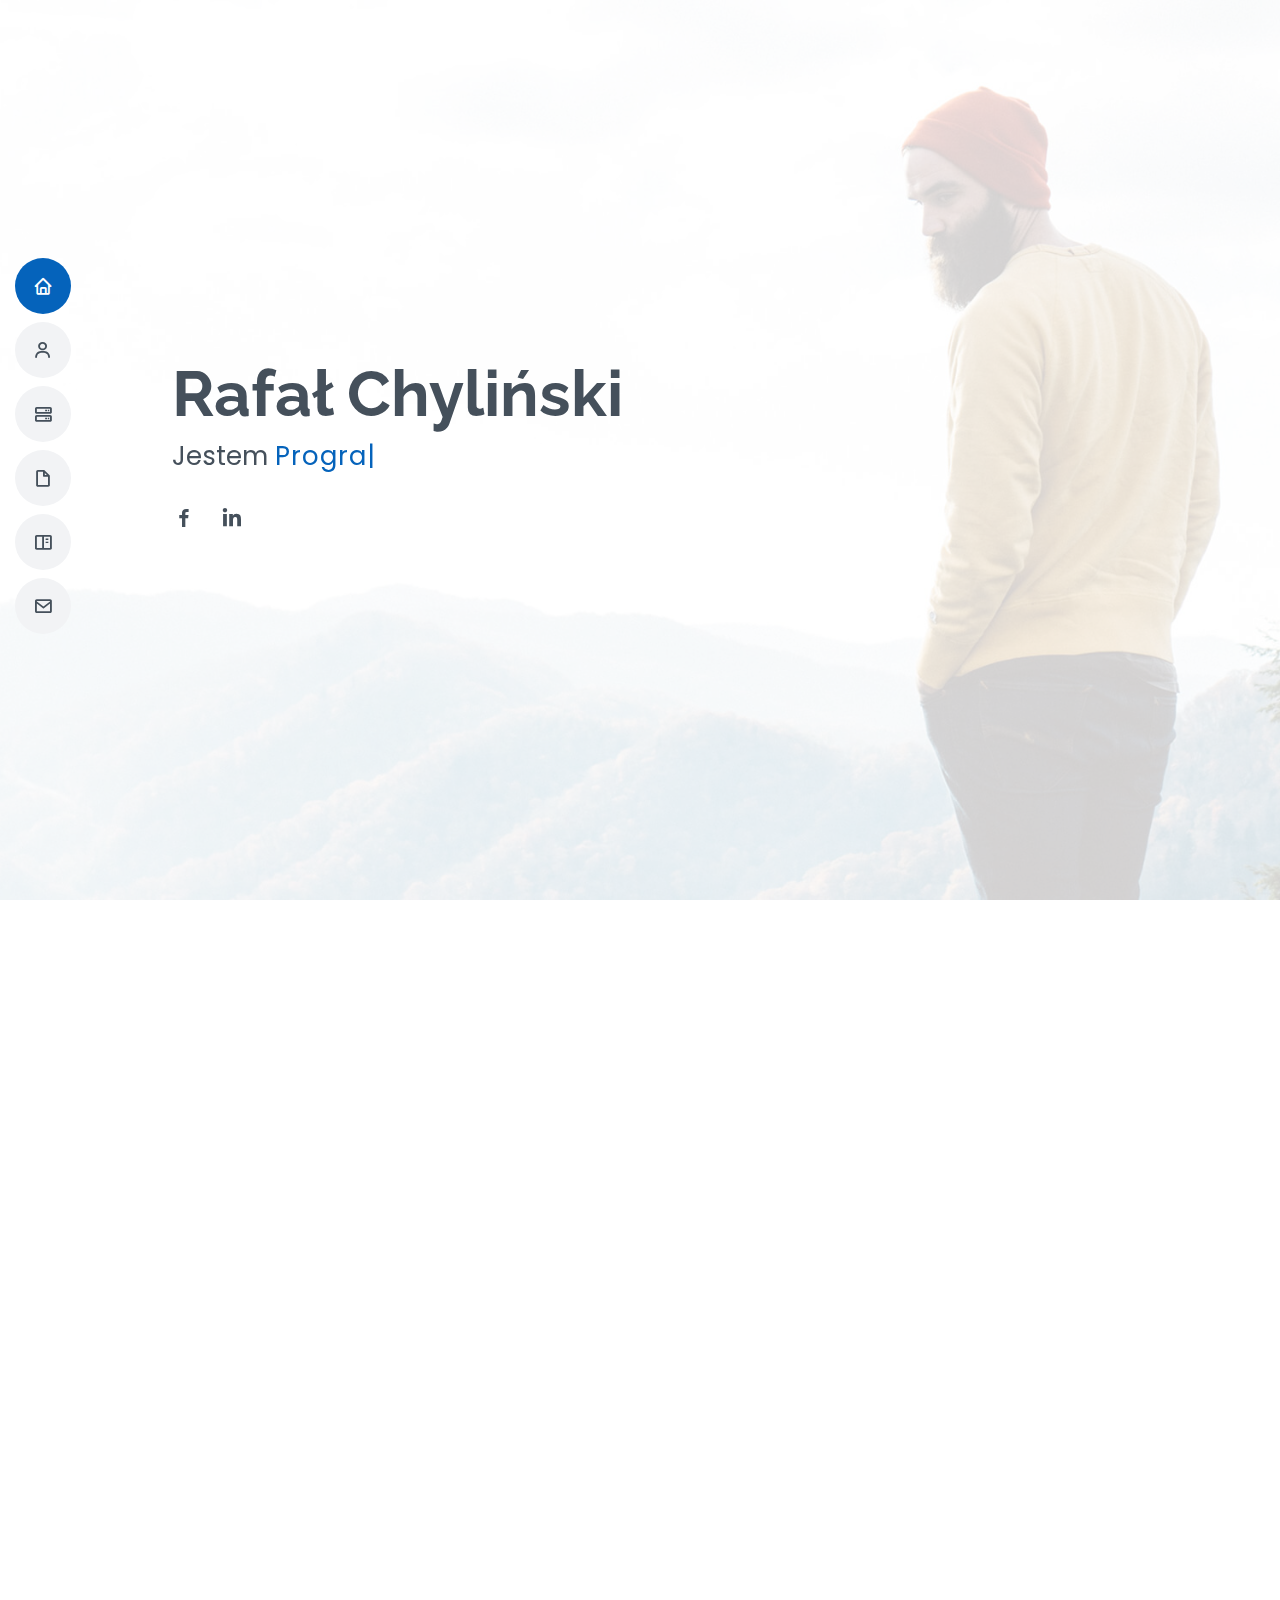
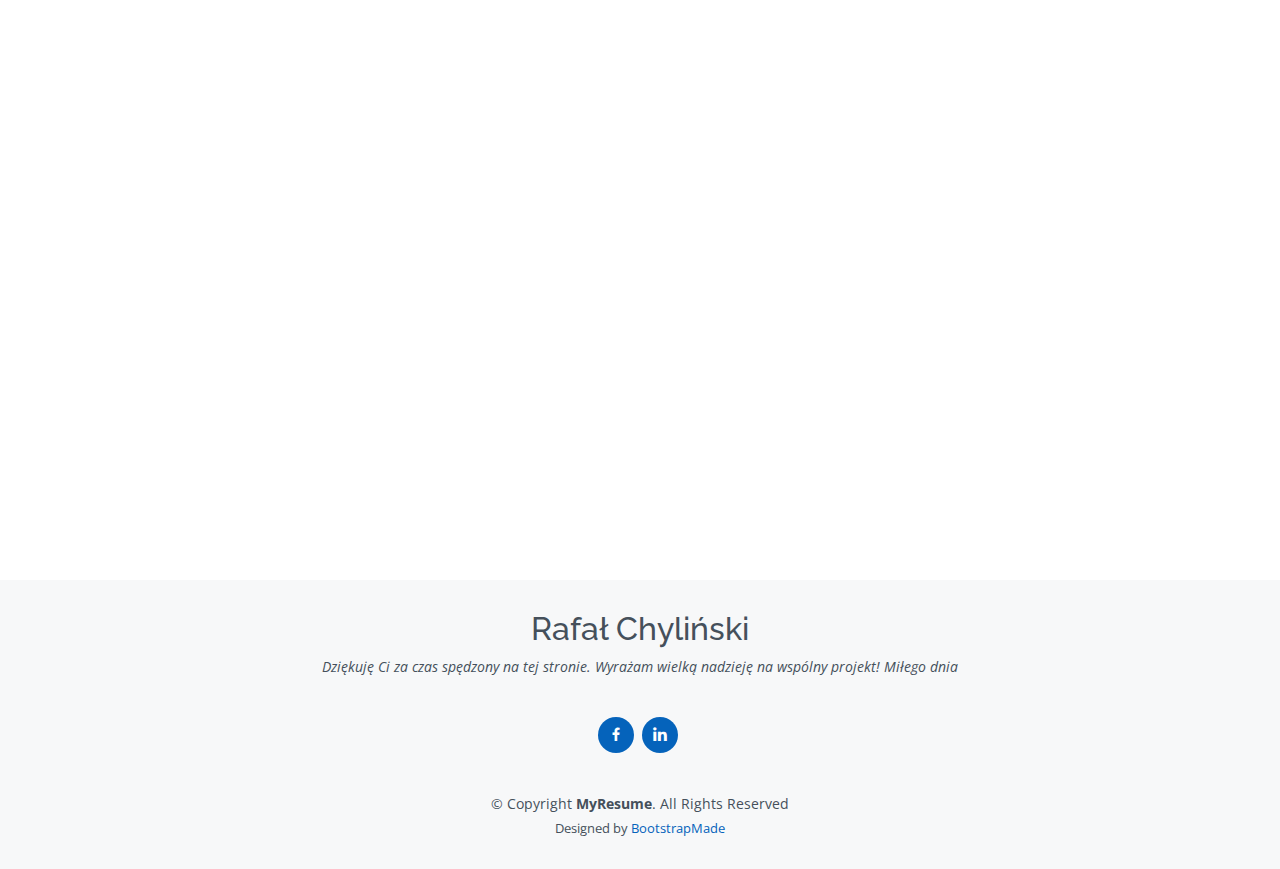
==== commit 027886bf: "fix stalowa website click" ====
--- a/index.html
+++ b/index.html
@@ -117,7 +117,7 @@
               <br><br>Ale początek mojej drogi wydaje mi się, że zaczął się wcześniej - kiedy to na lekcjach informatyki tworzyliśmy w HTML'u strony internetowe.
               Wtedy już czułem, że chciałbym tworzyć kod i urzeczywistniać zakładane cele projektowe.
               Później nastał moment największego boomu na CMS'y i
-              utworzyłem istniejącą do dzisiaj stronę mojej drużyny <a href="www.stalowa.pl" >Stalowej Trzynastki</a>
+              utworzyłem istniejącą do dzisiaj stronę mojej drużyny <a href="http://www.stalowa.pl" >Stalowej Trzynastki</a>
               <br><br>
               Po wielu latach pracy z klientami w obsłudze telefonicznej czy bezpośredniej, zdecydowałem się wrócić do mojego marzenia. Idei zostania programistą.
               <br> Śledziłem techonologię Python / C++ / C#... Jednak to java skradła moje serce i jej poświęciłem ostatni czas swojego życia.
@@ -445,14 +445,14 @@
                 <input type="text" class="form-control" name="subject" id="subject" placeholder="Temat wiadomości" required>
               </div>
               <div class="form-group mt-3">
-                <textarea class="form-control" name="message" rows="5" placeholder="Twoja wiadomość" required></textarea>
+                <textarea class="form-control" name="message" rows="5" placeholder="Wysyłanie wiadomości obecnie nie działa, proszę o wysłać wiadomość na mail z lewej." required></textarea>
               </div>
               <div class="my-3">
                 <div class="loading">Ładowanie</div>
                 <div class="error-message"></div>
-                <div class="sent-message">Formularz obecnie nie działa. Proszę o wysłać wiadomość na mail podany po lewej</div>
-              </div>
-              <div class="text-center"><button type="submit">Obecnie nie wyśle wiadomości</button></div>
+                <div class="sent-message">Twoja wiadomość została wysłana. Odpowiem na nią niebawem!</div>
+              </div>
+              <div class="text-center"><button type="submit">Obecnie nie działa</button></div>
             </form>
 
           </div>
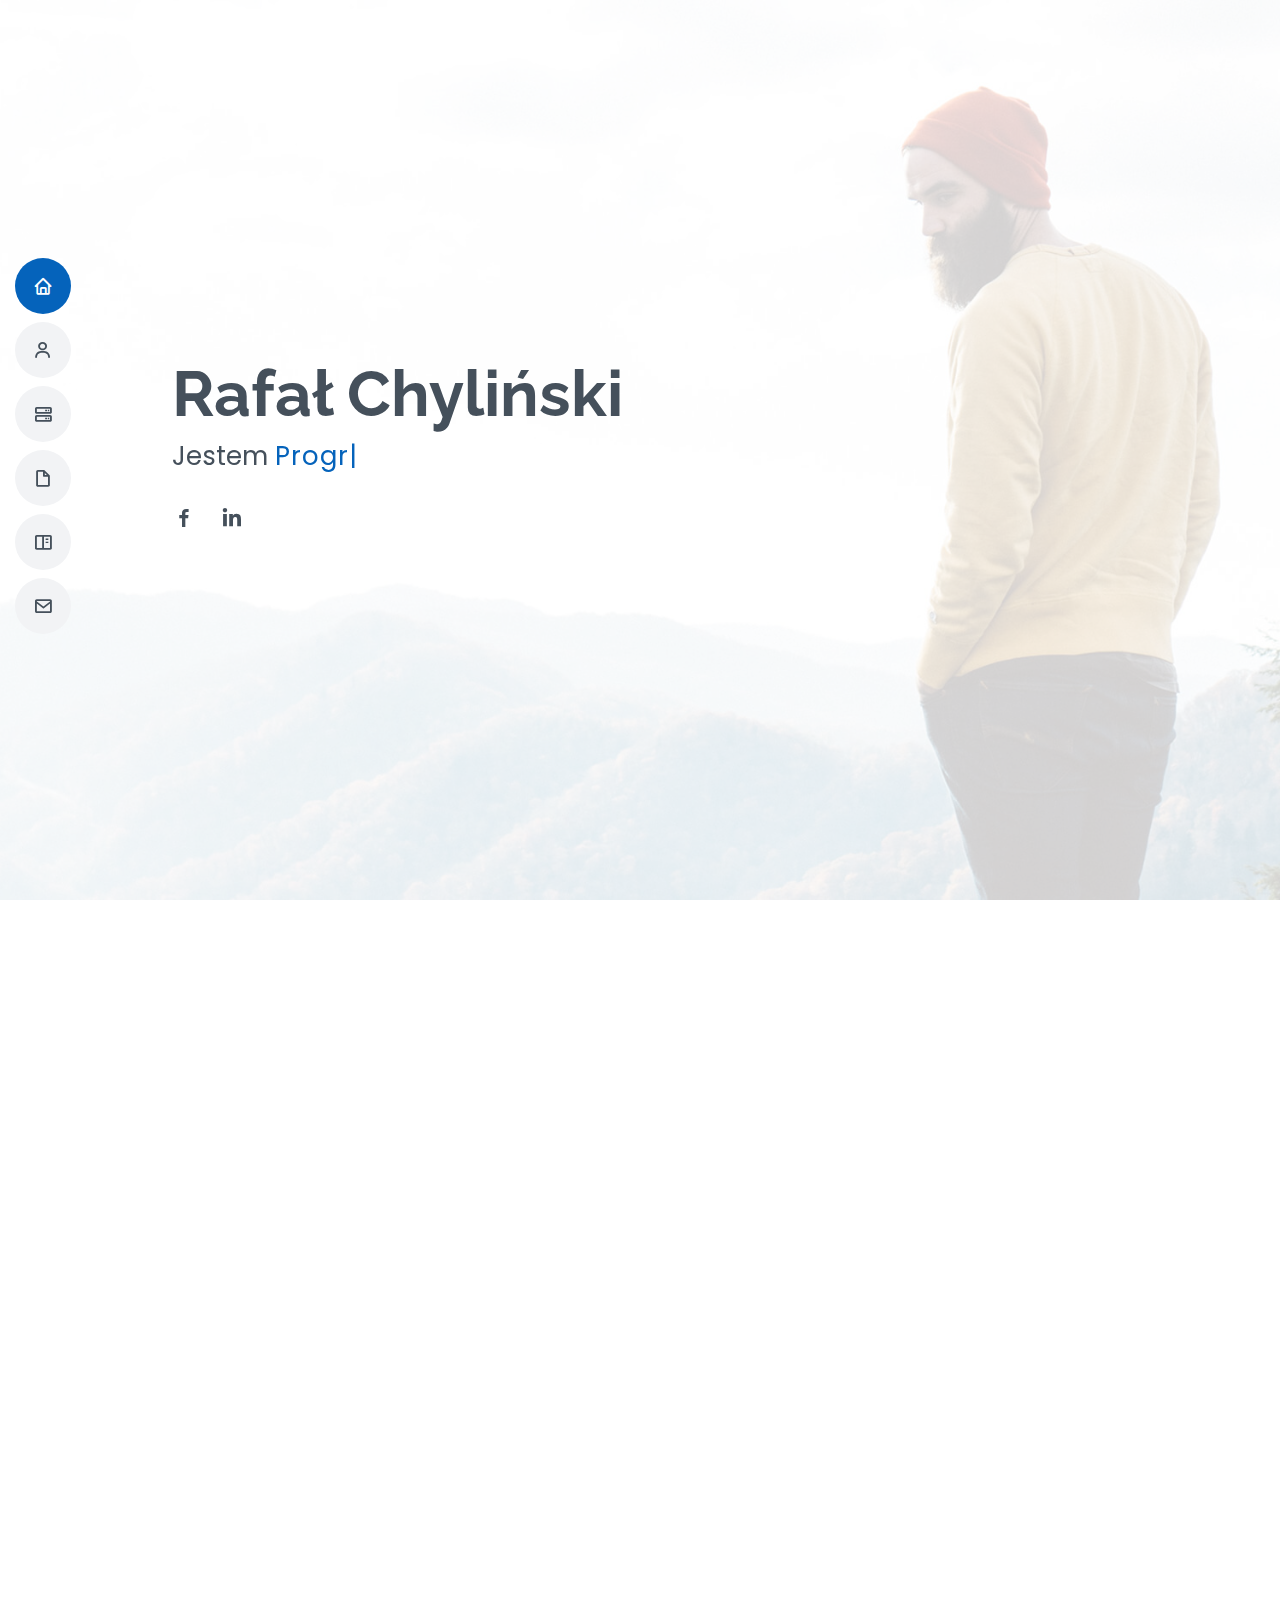
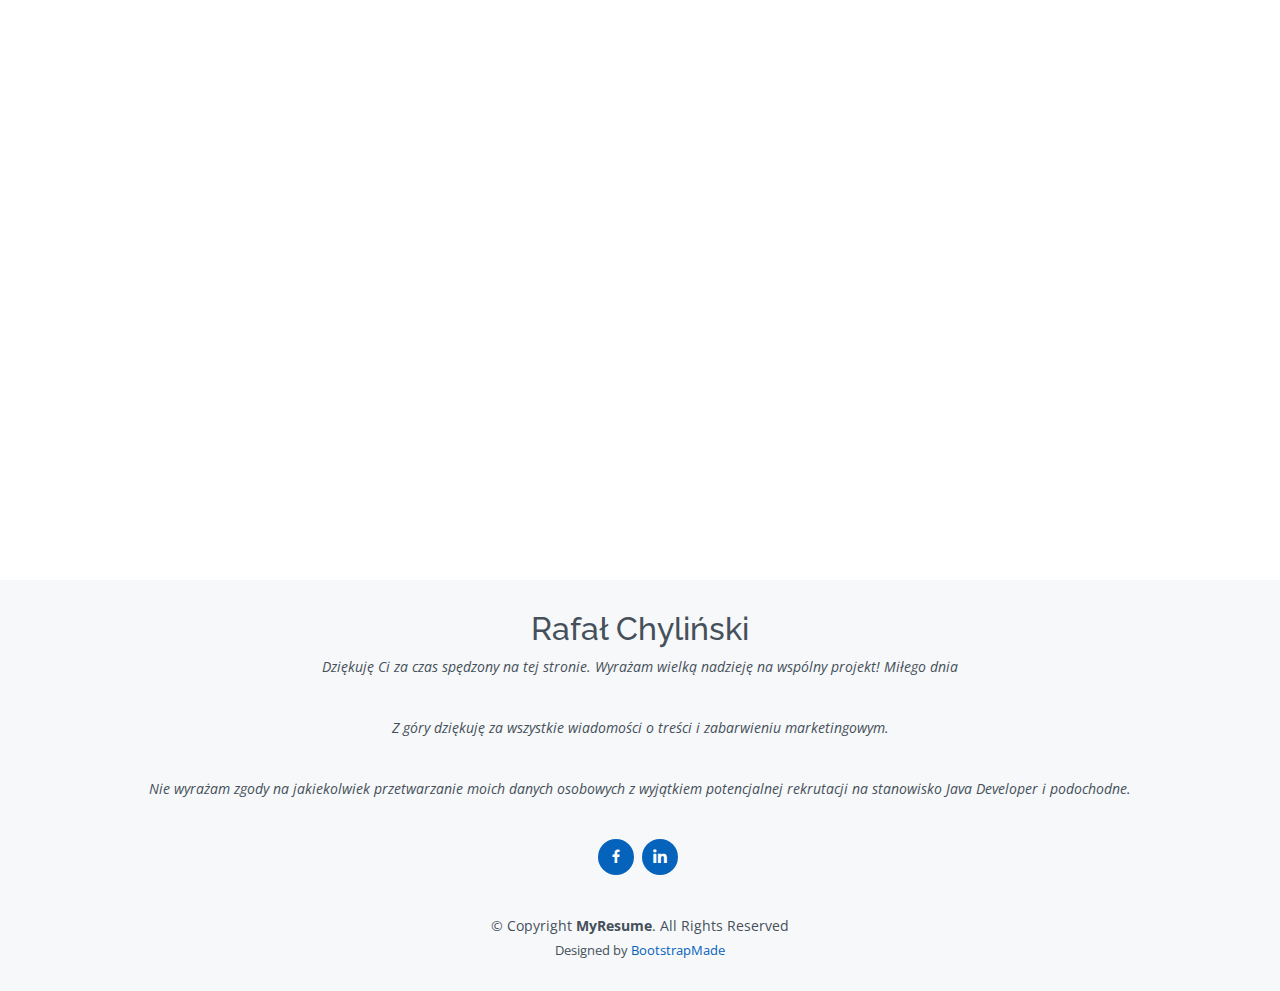
==== commit 7c543f09: "update rodo" ====
--- a/index.html
+++ b/index.html
@@ -120,7 +120,7 @@
               utworzyłem istniejącą do dzisiaj stronę mojej drużyny <a href="http://www.stalowa.pl" >Stalowej Trzynastki</a>
               <br><br>
               Po wielu latach pracy z klientami w obsłudze telefonicznej czy bezpośredniej, zdecydowałem się wrócić do mojego marzenia. Idei zostania programistą.
-              <br> Śledziłem techonologię Python / C++ / C#... Jednak to java skradła moje serce i jej poświęciłem ostatni czas swojego życia.
+              <br> Śledziłem technologię Python / C++ / C#... Jednak to java skradła moje serce i jej poświęciłem ostatni czas swojego życia.
             </p>
           </div>
         </div>
@@ -469,6 +469,8 @@
     <div class="container">
       <h2>Rafał Chyliński</h2>
       <p>Dziękuję Ci za czas spędzony na tej stronie. Wyrażam wielką nadzieję na wspólny projekt! Miłego dnia</p>
+      <p>Z góry dziękuję za wszystkie wiadomości o treści i zabarwieniu marketingowym.</p>
+      <p>Nie wyrażam zgody na jakiekolwiek przetwarzanie moich danych osobowych z wyjątkiem potencjalnej rekrutacji na stanowisko Java Developer i podochodne.</p>
       <div class="social-links">
         <!--        <a href="#" class="twitter"><i class="bx bxl-twitter"></i></a>-->
         <a href="www.fb.chylu.pl" class="facebook"><i class="bx bxl-facebook"></i></a>
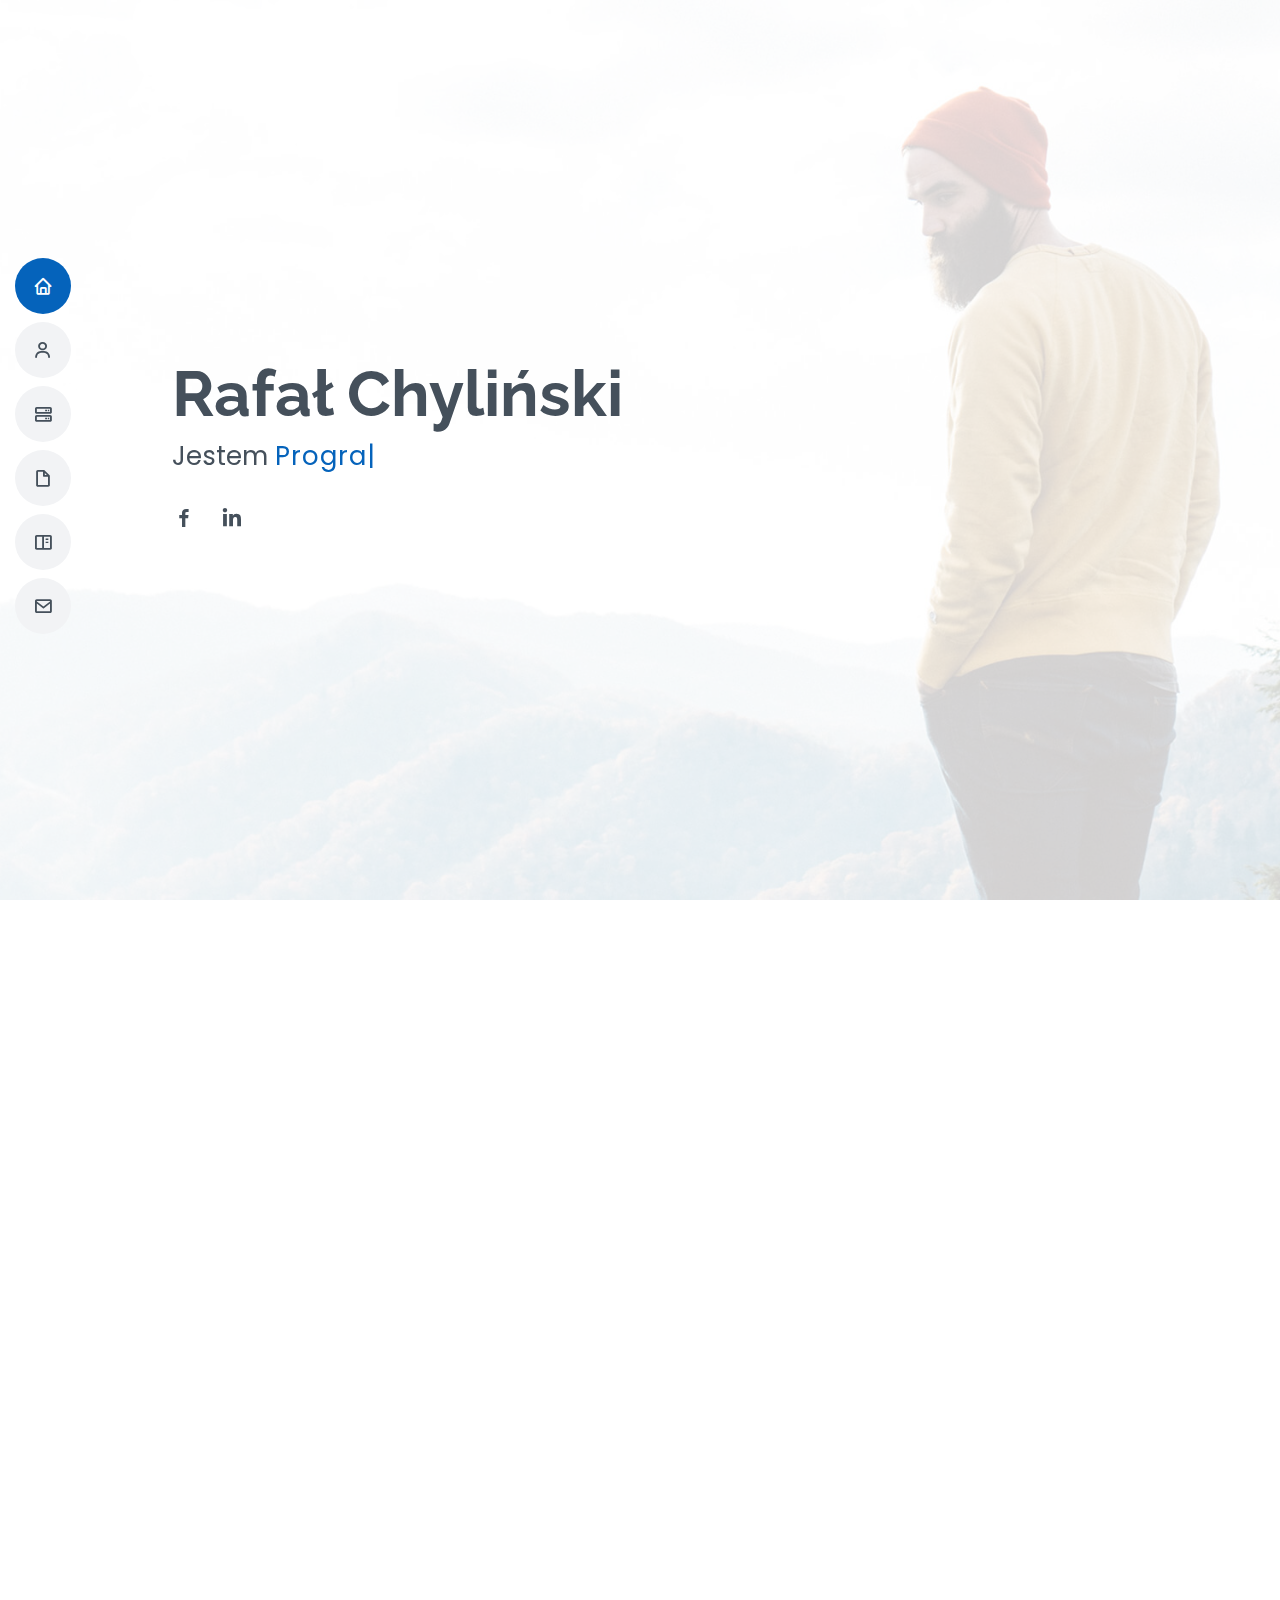
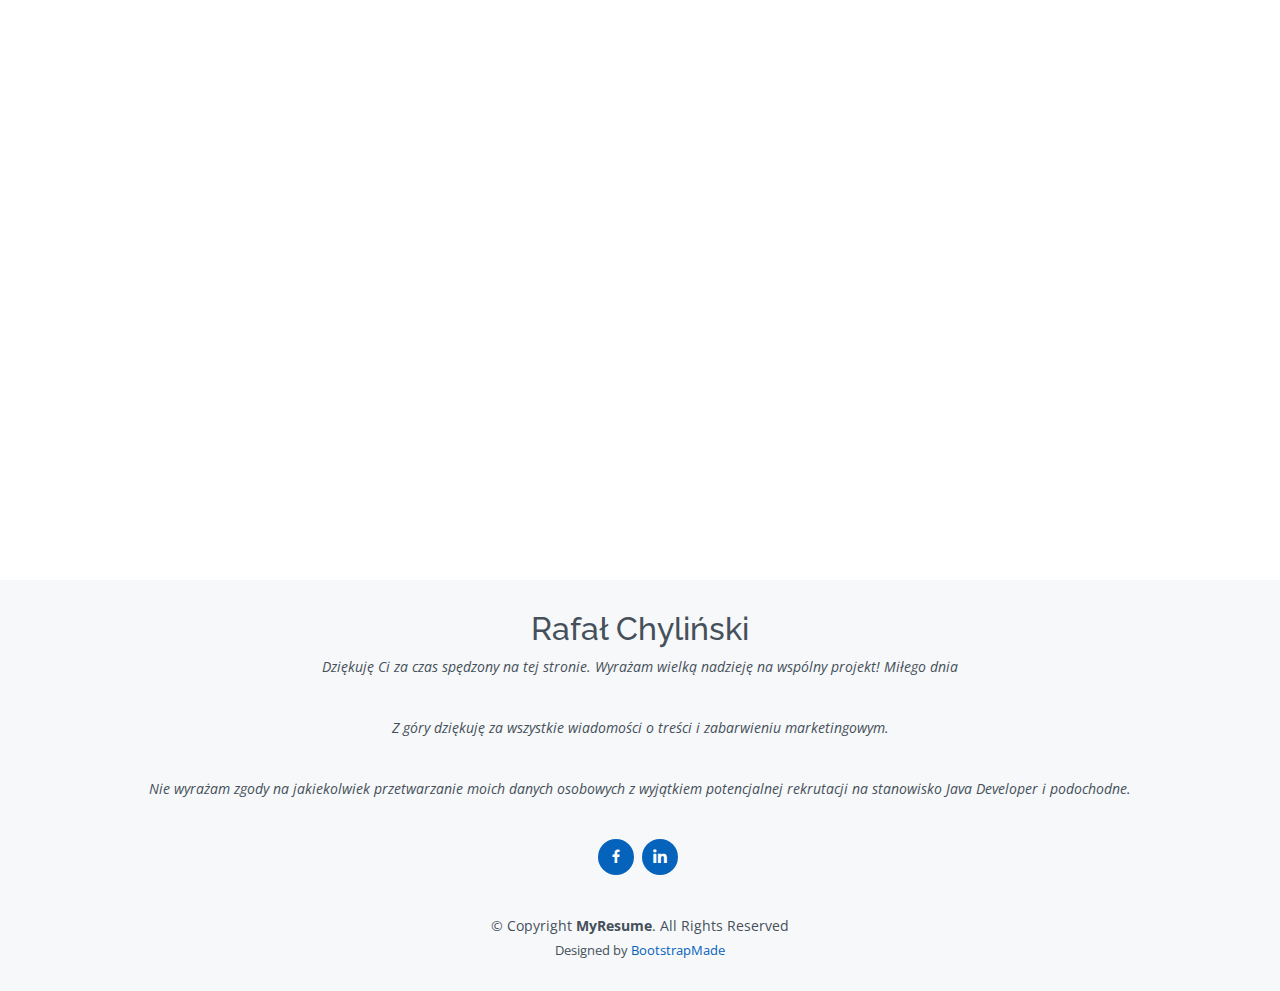
==== commit 955e60a5: "update link" ====
--- a/index.html
+++ b/index.html
@@ -63,10 +63,10 @@
       <p>Jestem <span class="typed" data-typed-items="Programistą, Harcerzem, Pozytywnie usposobiony, Komunikatywny"></span></p>
       <div class="social-links">
 <!--        <a href="#" class="twitter"><i class="bx bxl-twitter"></i></a>-->
-        <a href="www.fb.chylu.pl" class="facebook"><i class="bx bxl-facebook"></i></a>
+        <a href="http://fb.chylu.pl" class="facebook"><i class="bx bxl-facebook"></i></a>
 <!--        <a href="#" class="instagram"><i class="bx bxl-instagram"></i></a>-->
 <!--        <a href="#" class="google-plus"><i class="bx bxl-skype"></i></a>-->
-        <a href="www.linkedin.chylu.pl" class="linkedin"><i class="bx bxl-linkedin"></i></a>
+        <a href="http://linkedin.chylu.pl" class="linkedin"><i class="bx bxl-linkedin"></i></a>
       </div>
     </div>
   </section><!-- End Hero -->
@@ -97,7 +97,7 @@
               <div class="col-lg-6">
                 <ul>
                   <li><i class="bi bi-chevron-right"></i> <strong>Data urodzenia:</strong> <span>27 czerwca 1993</span></li>
-                  <li><i class="bi bi-chevron-right"></i> <strong>Strona:</strong> <span>www.chylu.pl</span></li>
+                  <li><i class="bi bi-chevron-right"></i> <strong>Strona:</strong> <span><a href="http://chylu.pl">www.chylu.pl</a></span></li>
                   <li><i class="bi bi-chevron-right"></i> <strong>Telefon:</strong> <span>+48 500 416 830</span></li>
                   <li><i class="bi bi-chevron-right"></i> <strong>Miasto:</strong> <span>Łódź, Polska</span></li>
                 </ul>
@@ -117,7 +117,7 @@
               <br><br>Ale początek mojej drogi wydaje mi się, że zaczął się wcześniej - kiedy to na lekcjach informatyki tworzyliśmy w HTML'u strony internetowe.
               Wtedy już czułem, że chciałbym tworzyć kod i urzeczywistniać zakładane cele projektowe.
               Później nastał moment największego boomu na CMS'y i
-              utworzyłem istniejącą do dzisiaj stronę mojej drużyny <a href="http://www.stalowa.pl" >Stalowej Trzynastki</a>
+              utworzyłem istniejącą do dzisiaj stronę mojej drużyny <a href="http://stalowa.pl" >Stalowej Trzynastki</a>
               <br><br>
               Po wielu latach pracy z klientami w obsłudze telefonicznej czy bezpośredniej, zdecydowałem się wrócić do mojego marzenia. Idei zostania programistą.
               <br> Śledziłem technologię Python / C++ / C#... Jednak to java skradła moje serce i jej poświęciłem ostatni czas swojego życia.
@@ -473,10 +473,10 @@
       <p>Nie wyrażam zgody na jakiekolwiek przetwarzanie moich danych osobowych z wyjątkiem potencjalnej rekrutacji na stanowisko Java Developer i podochodne.</p>
       <div class="social-links">
         <!--        <a href="#" class="twitter"><i class="bx bxl-twitter"></i></a>-->
-        <a href="www.fb.chylu.pl" class="facebook"><i class="bx bxl-facebook"></i></a>
+        <a href="http://fb.chylu.pl" class="facebook"><i class="bx bxl-facebook"></i></a>
         <!--        <a href="#" class="instagram"><i class="bx bxl-instagram"></i></a>-->
         <!--        <a href="#" class="google-plus"><i class="bx bxl-skype"></i></a>-->
-        <a href="www.linkedin.chylu.pl" class="linkedin"><i class="bx bxl-linkedin"></i></a>
+        <a href="http://linkedin.chylu.pl" class="linkedin"><i class="bx bxl-linkedin"></i></a>
       </div>
       <div class="copyright">
         &copy; Copyright <strong><span>MyResume</span></strong>. All Rights Reserved
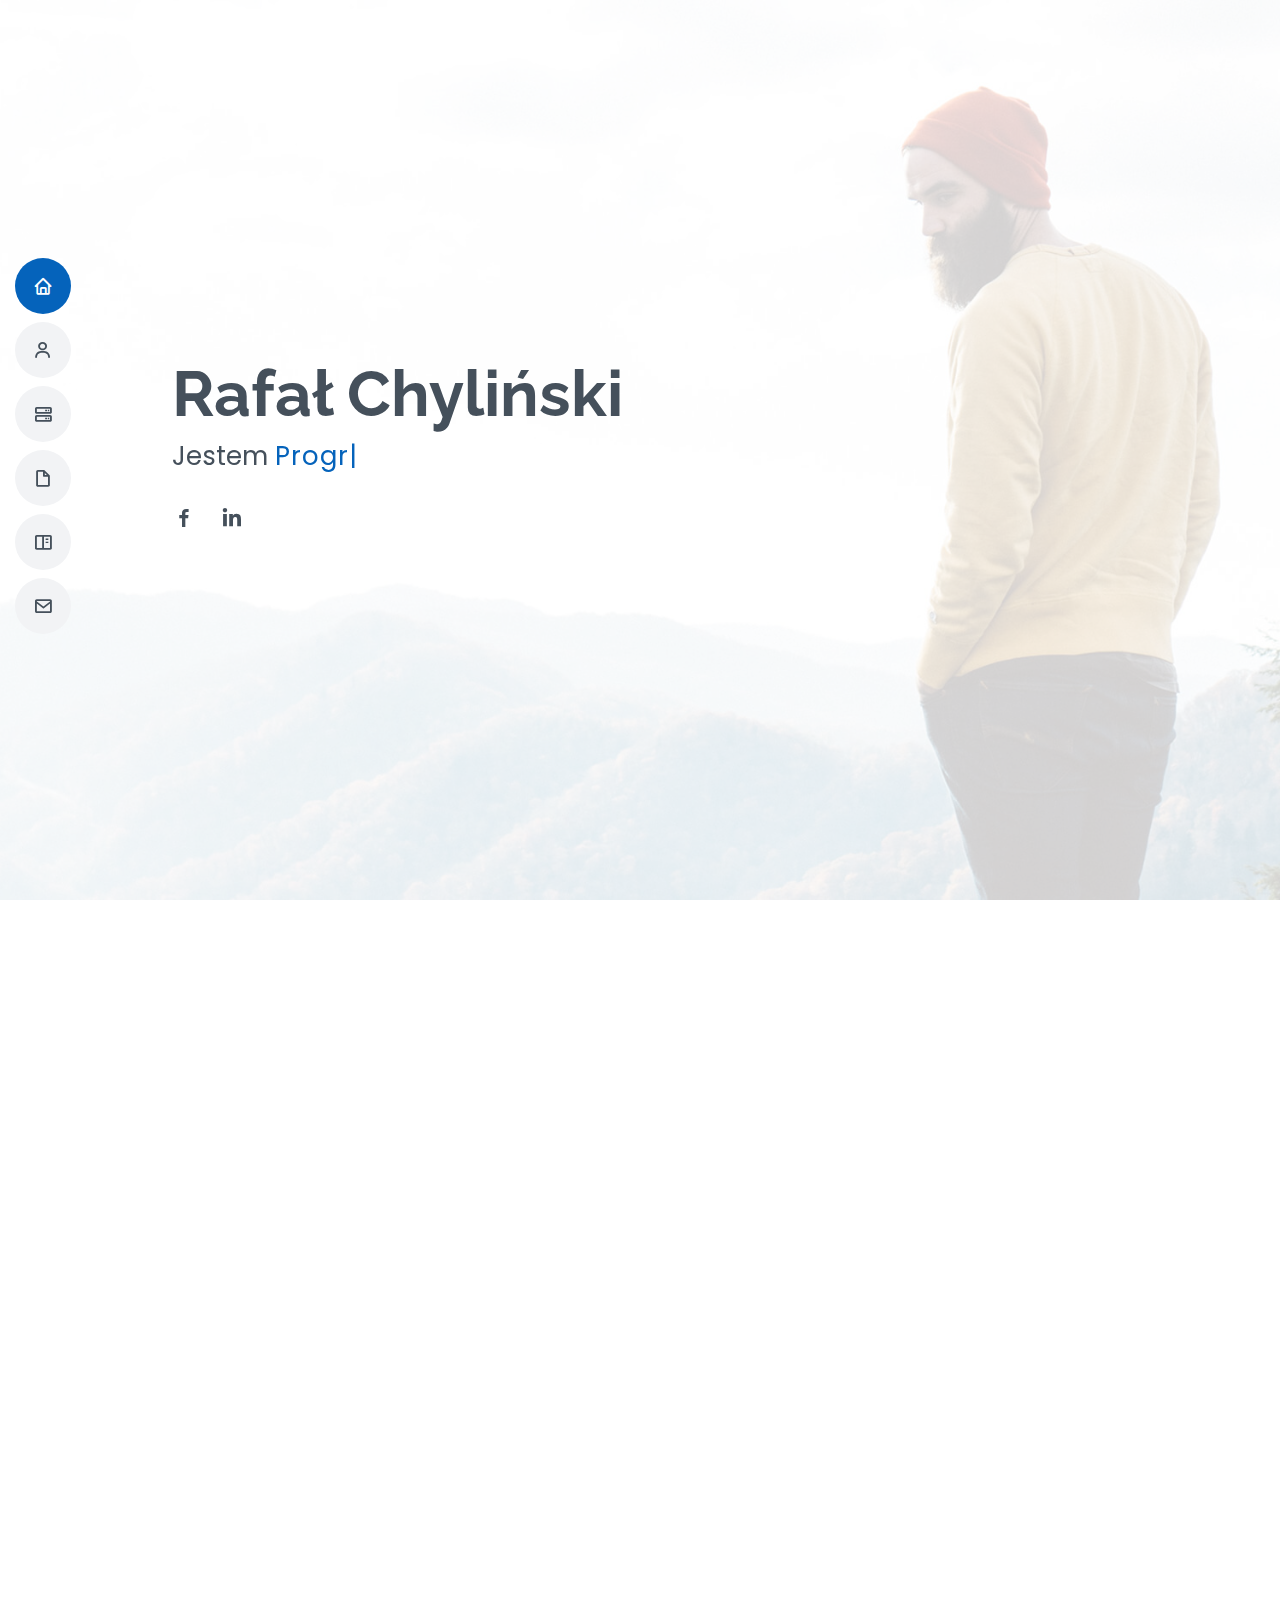
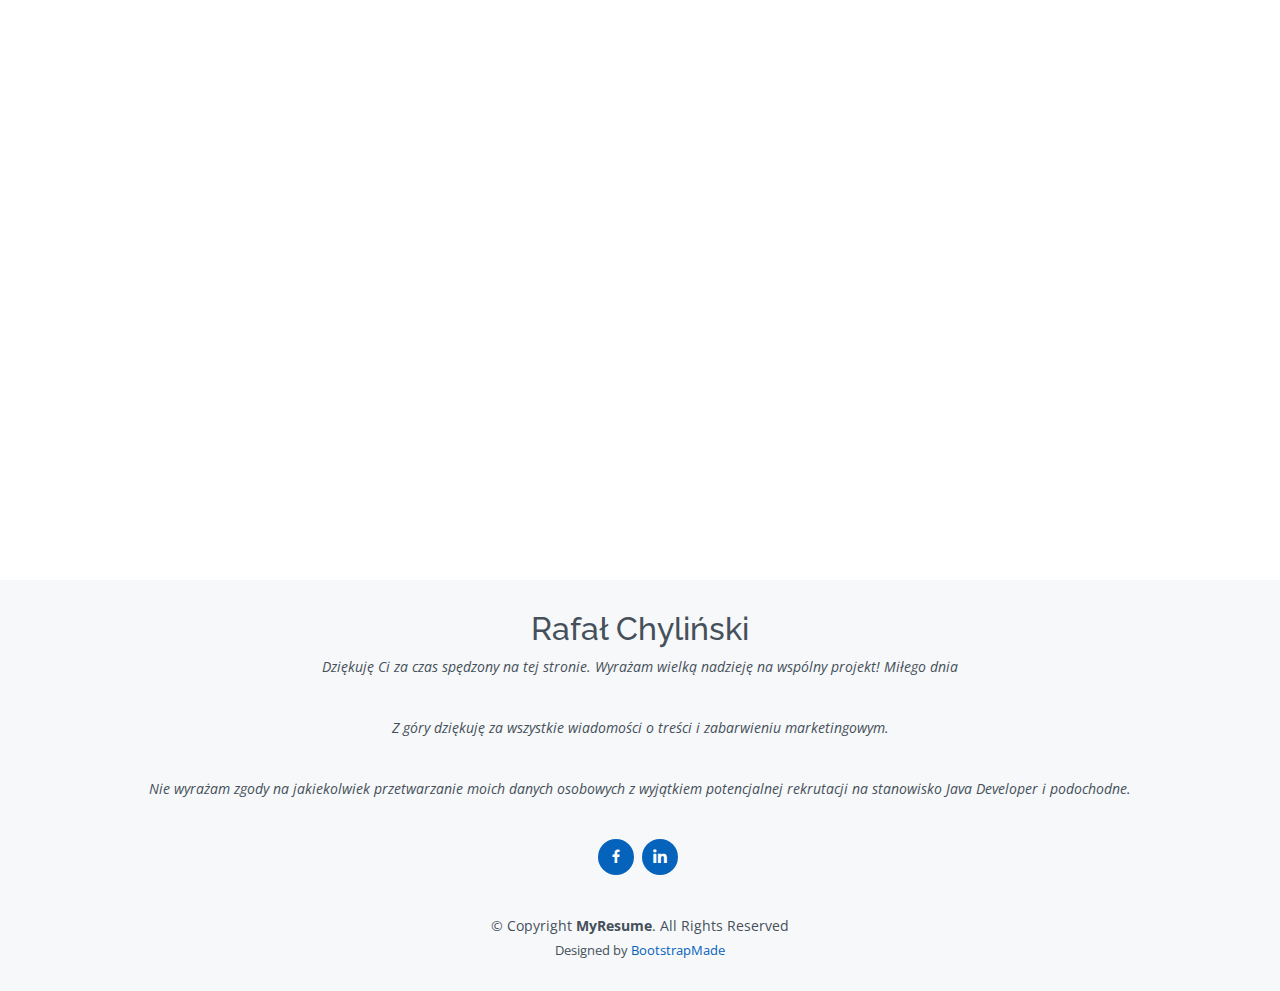
==== commit a8b9deb5: "update link" ====
--- a/index.html
+++ b/index.html
@@ -212,7 +212,7 @@
 
             <div class="resume-item">
               <h4>Operator - Specjalista ds. szybkiego reagowania</h4>
-              <h5>2021 Maj - 2022 Czerwiec</h5>
+              <h5>2021 Maj - 2022 Sierpień</h5>
               <p><em><b>Viasat Monitoring</b>, Warszawa, Polska </em></p>
               <ul>
                 <li>Operator czuwający nad bezpieczeństwem obiektów</li>
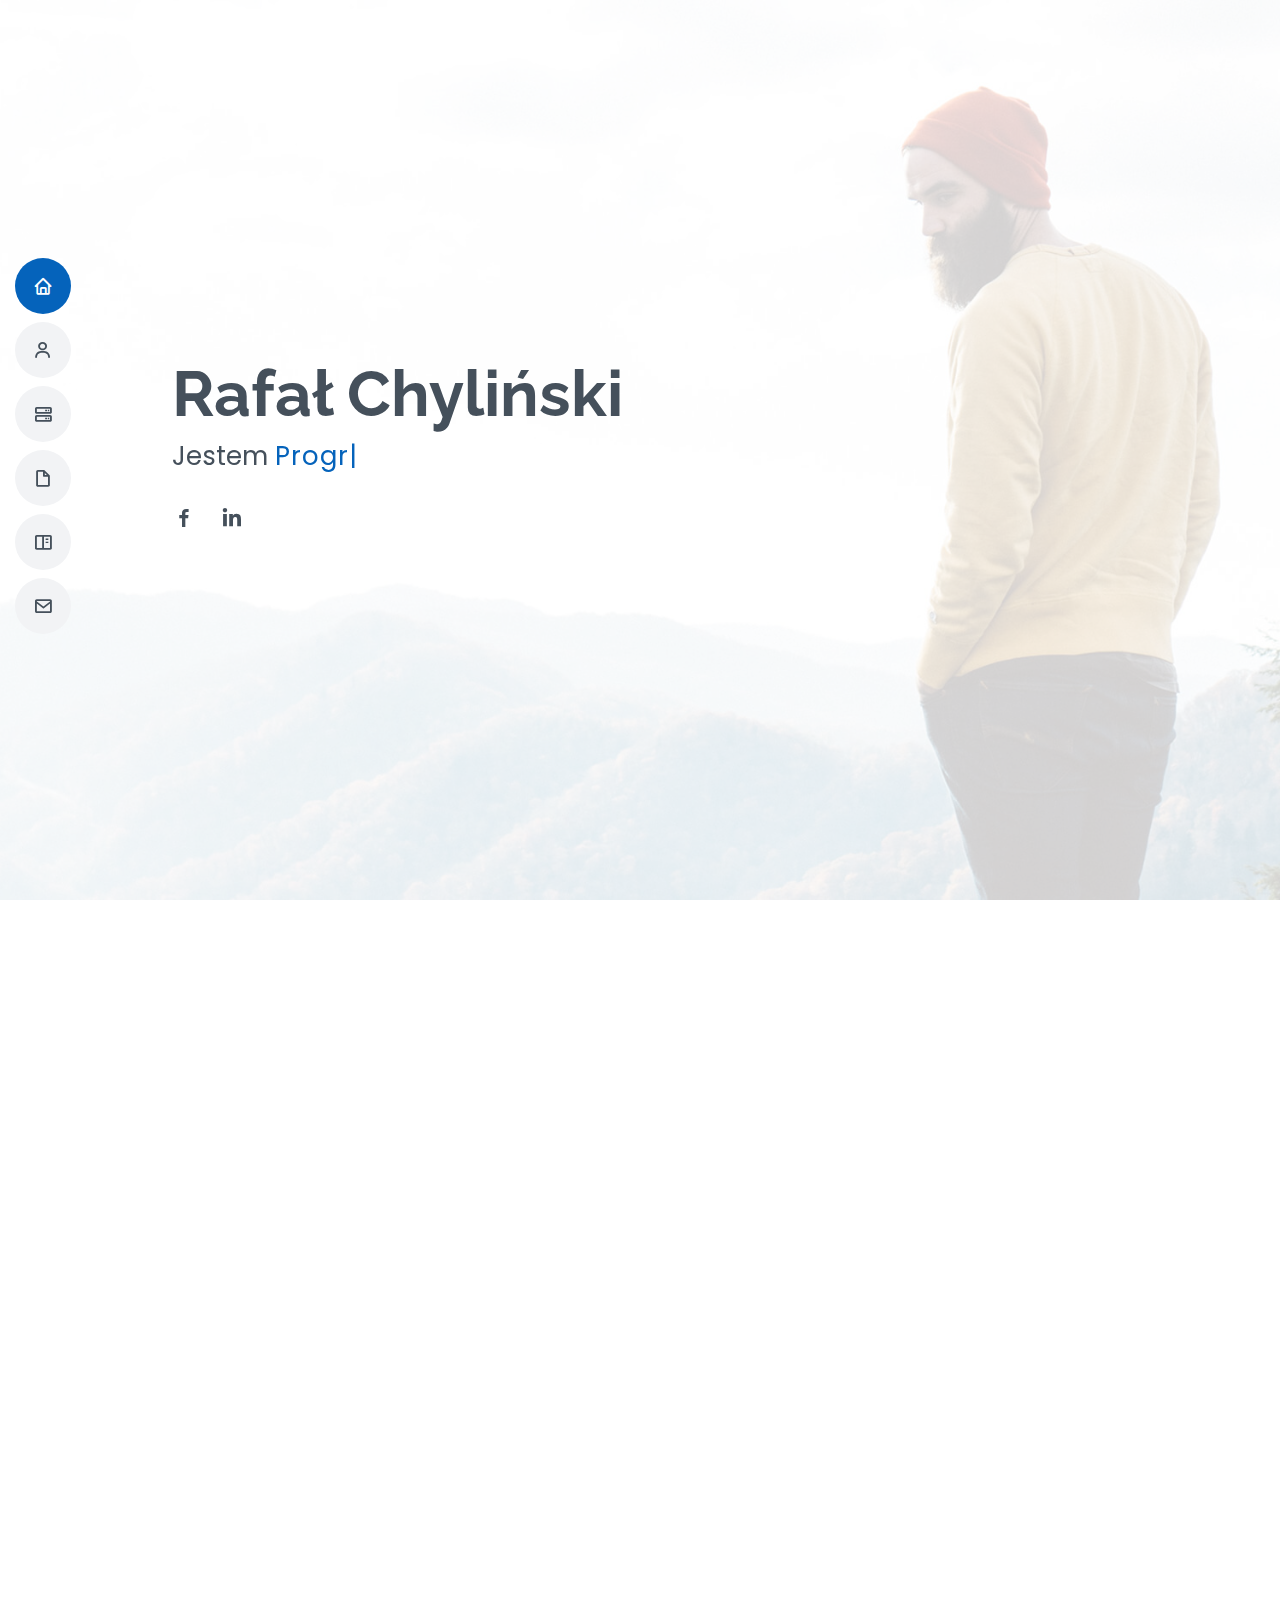
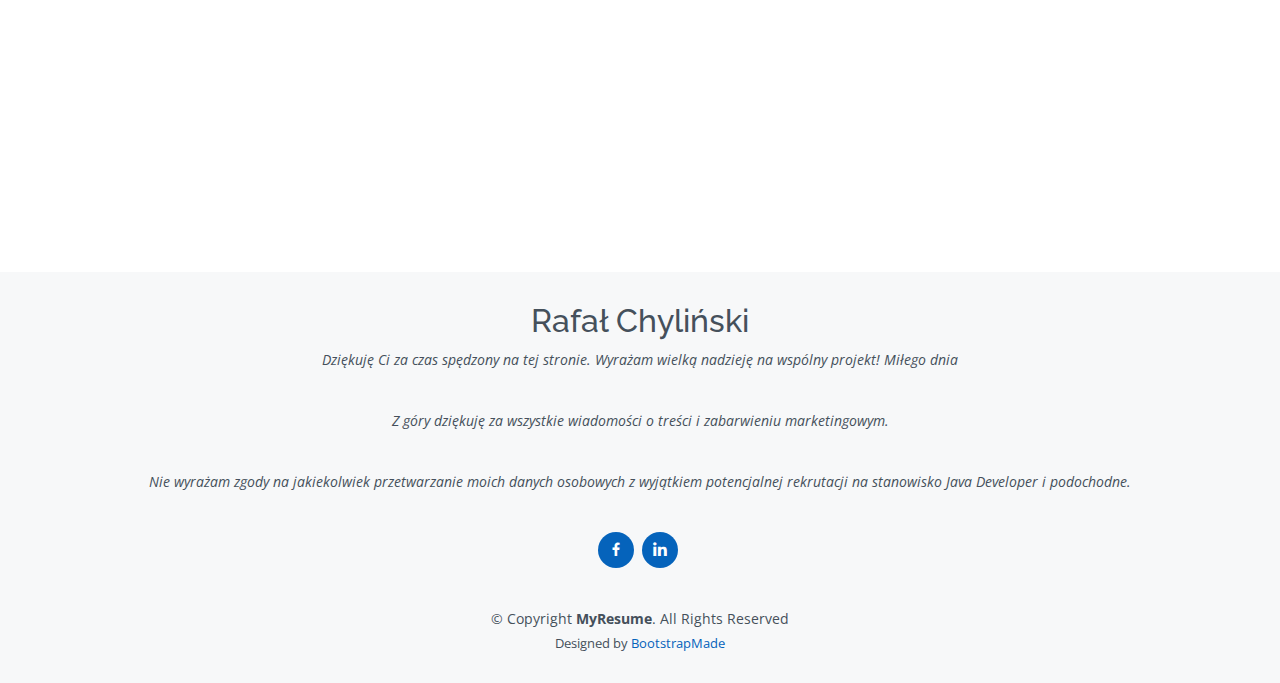
==== commit e33c6b7e: "Update index.html" ====
--- a/index.html
+++ b/index.html
@@ -210,78 +210,7 @@
           <div class="col-lg-6">
             <h3 class="resume-title">Doświadczenie zawodowe:</h3>
 
-            <div class="resume-item">
-              <h4>Operator - Specjalista ds. szybkiego reagowania</h4>
-              <h5>2021 Maj - 2022 Sierpień</h5>
-              <p><em><b>Viasat Monitoring</b>, Warszawa, Polska </em></p>
-              <ul>
-                <li>Operator czuwający nad bezpieczeństwem obiektów</li>
-                <li>Zamknięcie działu monitorowania obiektu do końca czerwca 2022</li>
-                <li><b>Nabyte umiejętności:</b>
-                  <br> Działanie pod presją czasu
-                  <br> Odporność na stres
-                  <br> Asertywność
-                  <br> Umiejętność utrzymania stałego skupienia (zmiany 12 godzinne)
-                </li>
-              </ul>
-            </div>
-
-            <div class="resume-item">
-              <h4>Pracownik magazynowy</h4>
-              <h5>2020 Lipiec - 2021 Kwiecień</h5>
-              <p><em><b>Albert Heijn</b>, Ultrecht, Bleiswijk, Królewstwo Niderlandów</em></p>
-              <ul>
-                <li>Pracownik magazynowy w polskiej załodze</li>
-                <li><b>Nabyte umiejętności:</b>
-                  <br> Holenderska kultura pracy
-                </li>
-              </ul>
-            </div>
-
-            <div class="resume-item">
-              <h4>Zastępca kierownika sklepu zoologicznego</h4>
-              <h5>2018 Luty - 2020 Maj</h5>
-              <p><em><b>Pimpek</b>, Łódź, Polska</em></p>
-              <ul>
-                <li>Od czerwca 2019 zastępca kierowniku sklepu, aż do jego upadku przez pandemię COVID-19</li>
-                <li>Zajmowanie się zamawiania towaru / fakturowaniem przychodzących klientów</li>
-                <li><b>Nabyte umiejętności:</b>
-                  <br> Sprawne rozwiązywanie konfliktów
-                  <br> Niwelowanie szumów komunikacyjnych
-                </li>
-              </ul>
-            </div>
-
-            <div class="resume-item">
-              <h4>Starszy konsultant ds obsługi klienta</h4>
-              <h5>2014 Lipiec - 2018 Luty</h5>
-              <p><em><b>DHL Parcel</b>, Łódź, Polska</em></p>
-              <ul>
-                <li>Od 2017 pracownik działu mailowego</li>
-                <li>Od 2016 tytuł: Starszy konsultant</li>
-                <li><b>Nabyte umiejętności:</b>
-                  <br> Cierpliwość
-                  <br> Pokora
-                  <br> Pewność siebie
-                </li>
-              </ul>
-            </div>
-
-            <div class="resume-item">
-              <h4>Specjalista ds. obsługi klienta</h4>
-              <h5>2011 Sierpień - 2014 Czerwiec</h5>
-              <p><em><b>PGE Obrót</b>, Łódź, Polska</em></p>
-              <ul>
-                <li>Od 2013 tytuł: "Specjalisty" oraz rozpoczęcie pracy na cały etat</li>
-                <li>W 2011 praca w niepełnym wymiarze godzin, w związku z nauką</li>
-                <li><b>Nabyte umiejętności:</b>
-                  <br> Kreatywność
-                  <br> Komunikatywność
-                  <br> Otwartość na rozwój
-                  <br> Zdolnośc do empatii
-                </li>
-              </ul>
-            </div>
+           
 
 
 
@@ -510,4 +439,4 @@
 
 </body>
 
-</html>+</html>
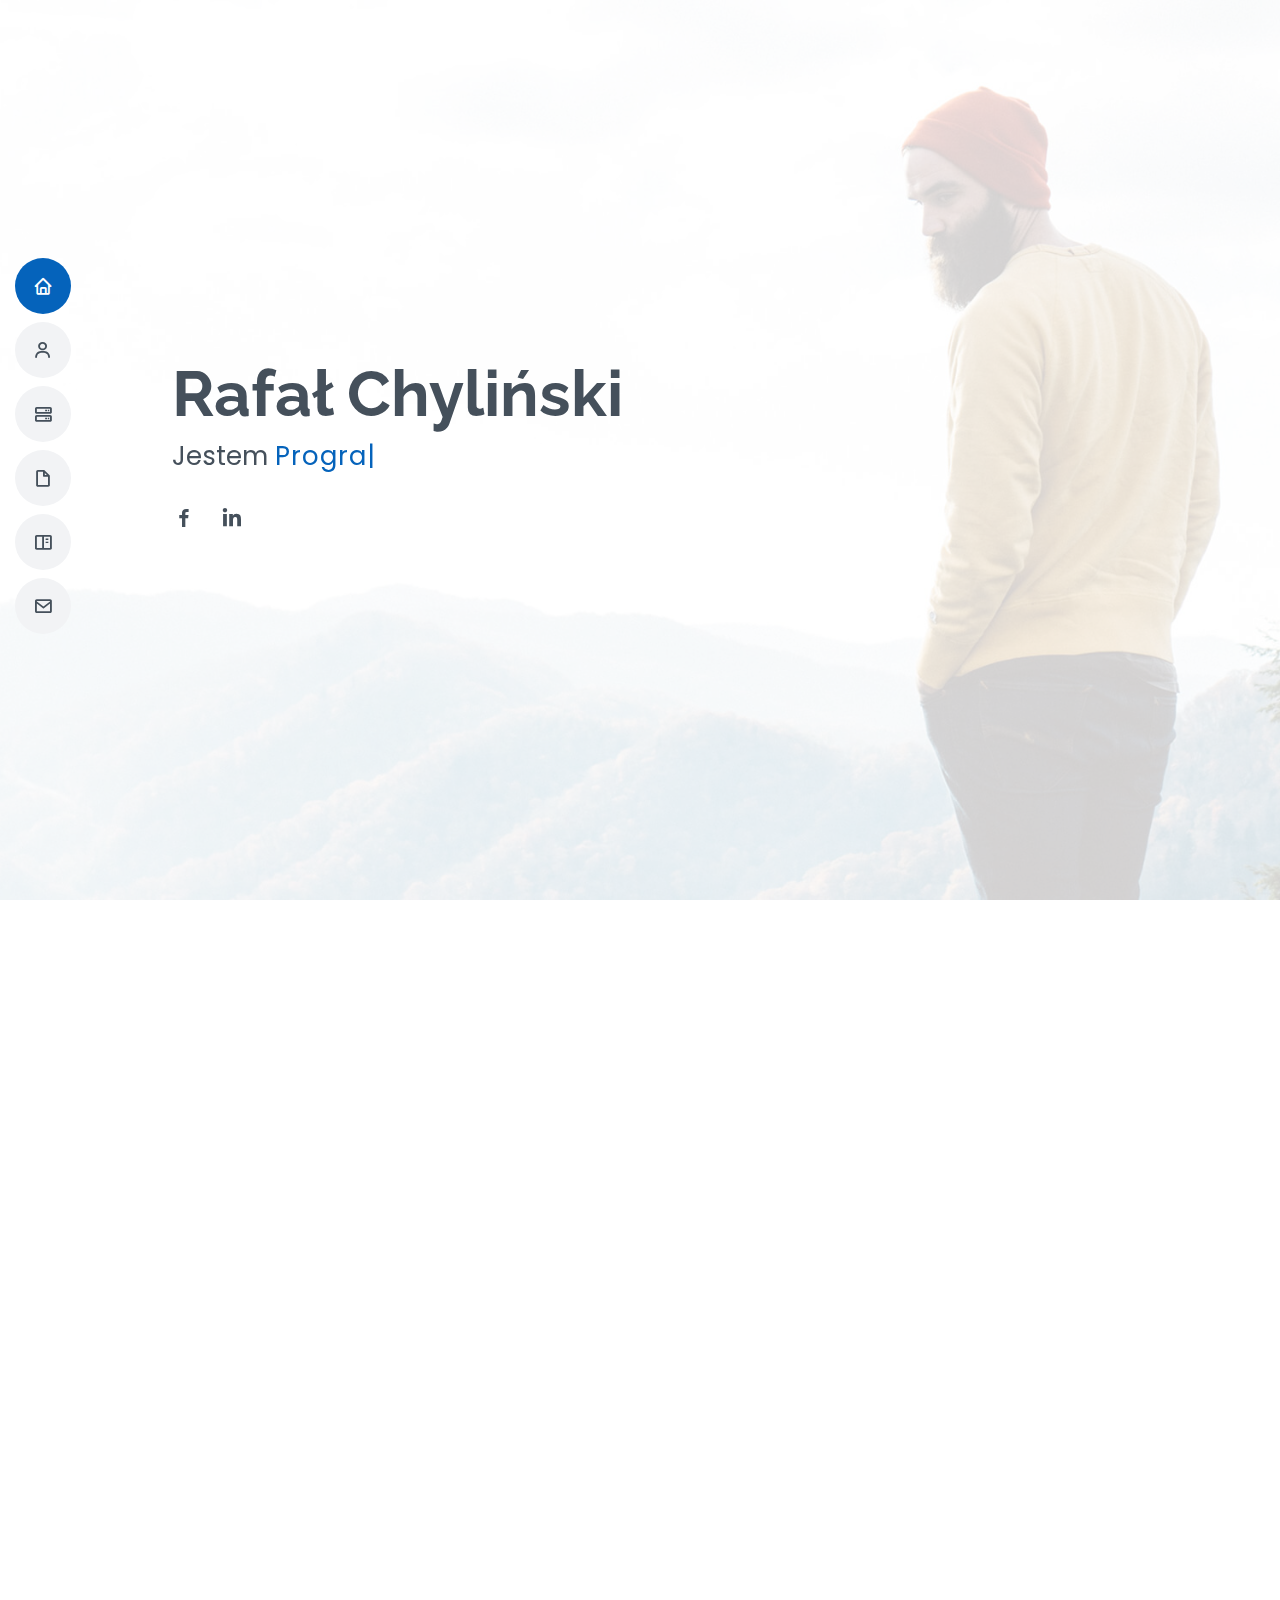
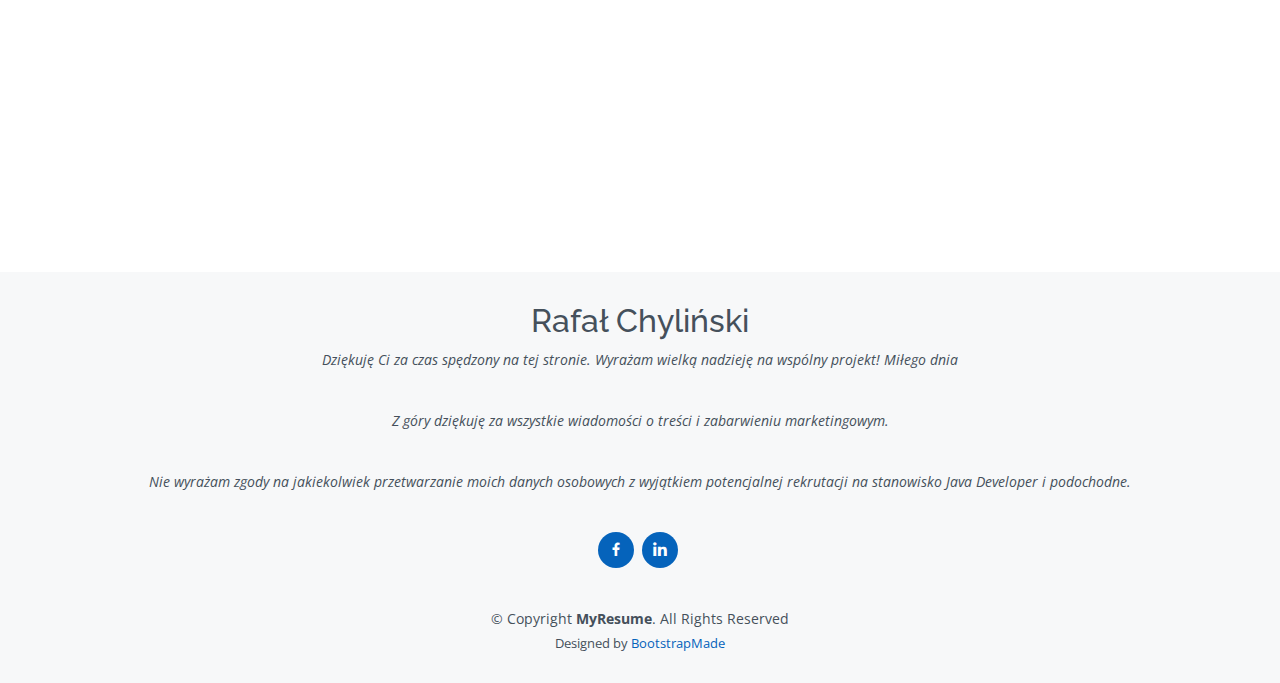
==== commit db0c0dd8: "Update index.html" ====
--- a/index.html
+++ b/index.html
@@ -209,6 +209,12 @@
 
           <div class="col-lg-6">
             <h3 class="resume-title">Doświadczenie zawodowe:</h3>
+            <h4>Doświadczenie usunięte</h4>
+              <p><em>Przez boty agregujące postanowiłem usunąć swoje informacje o poprzednich pracodawcach</em></p>
+              <ul>
+                <li>Na prośbę na maila, bez problemu mogę wysłać swoje CV wraz z klauzurą.</li>
+                <li>rafalchylinski93@gmail.com</li>
+              </ul>
 
            
 
